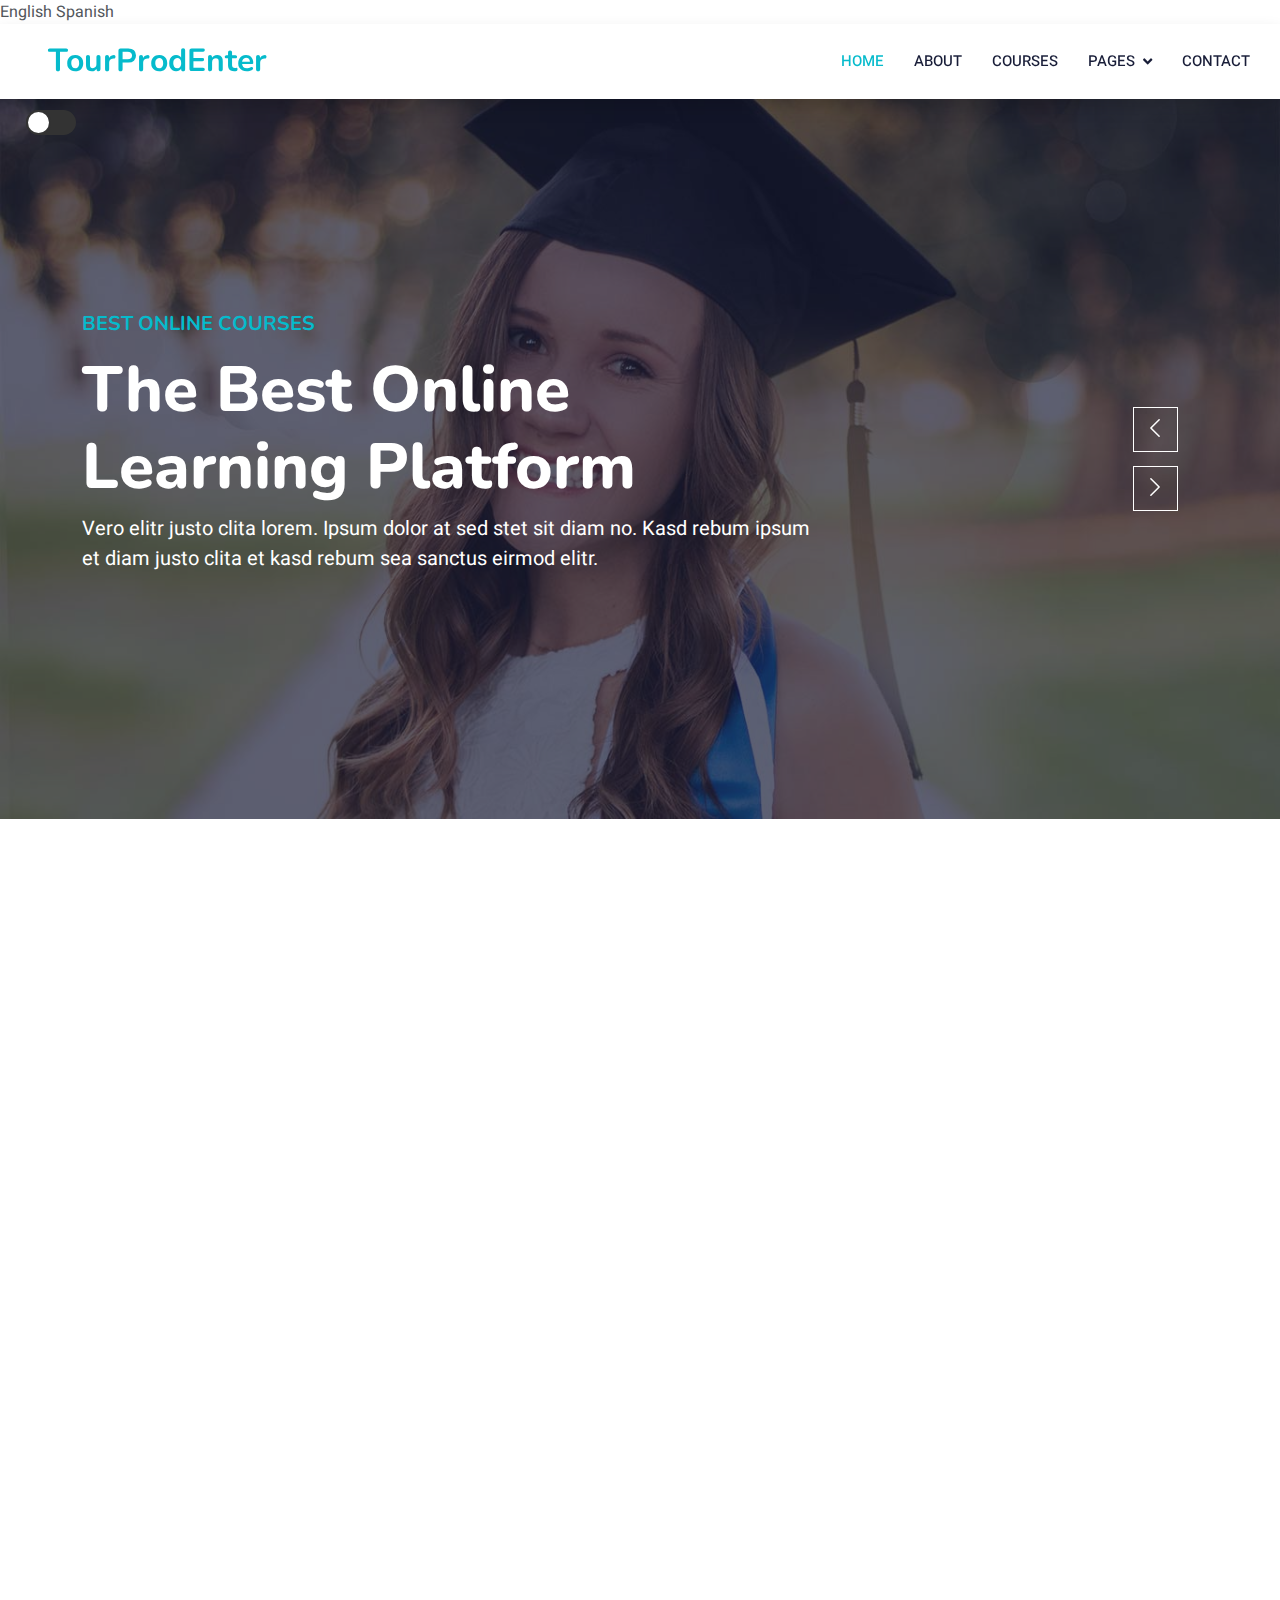
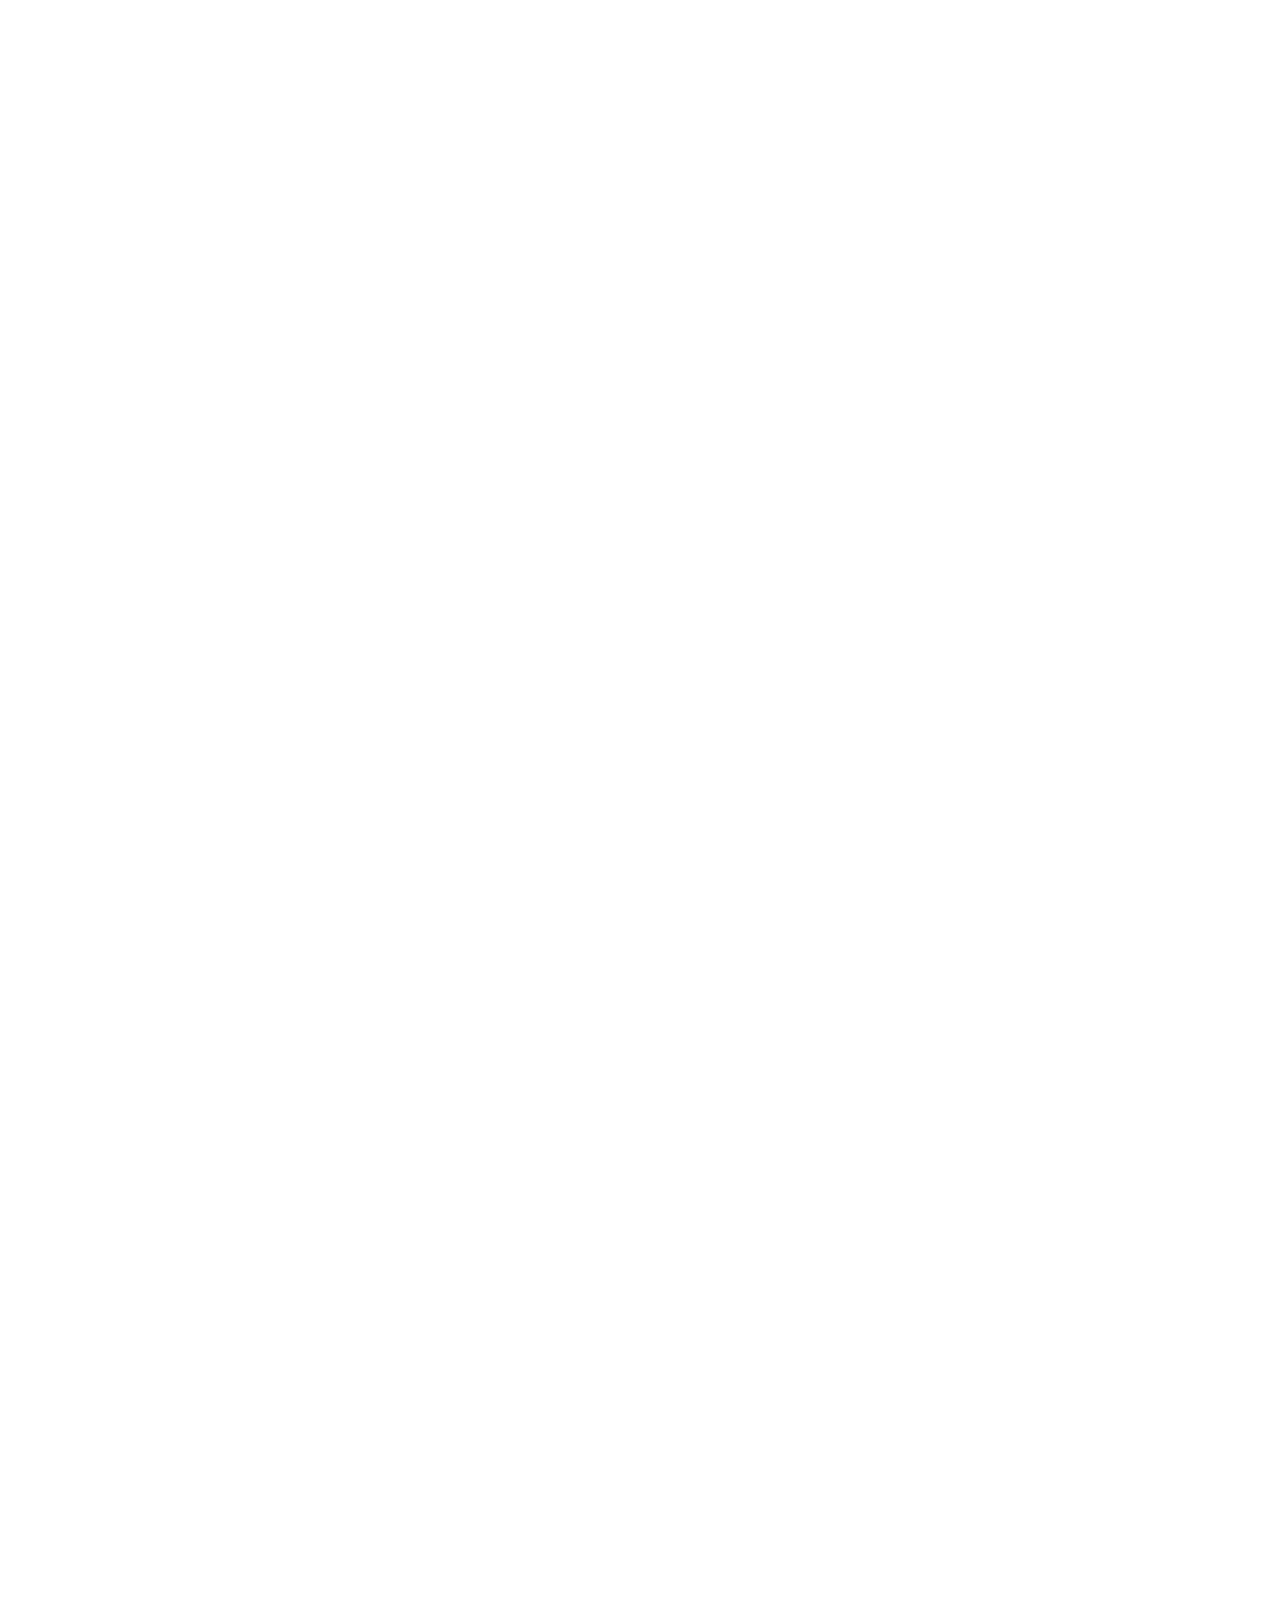
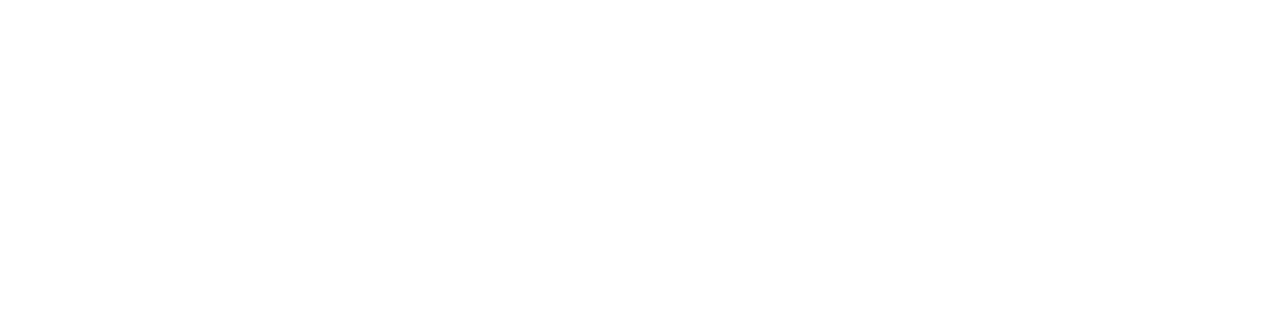
==== index.html @ fc7fea5f "test" ====
<!DOCTYPE html>
<html lang="en">

<head>
    <meta charset="utf-8">
    <title>TourProdEnter</title>
    <meta content="width=device-width, initial-scale=1.0" name="viewport">
    <meta content="" name="keywords">
    <meta content="" name="description">

    <!-- Favicon -->
    <link href="img/favicon.ico" rel="icon">

    <!-- Google Web Fonts -->
    <link rel="preconnect" href="https://fonts.googleapis.com">
    <link rel="preconnect" href="https://fonts.gstatic.com" crossorigin>
    <link href="https://fonts.googleapis.com/css2?family=Heebo:wght@400;500;600&family=Nunito:wght@600;700;800&display=swap" rel="stylesheet">

    <!-- Icon Font Stylesheet -->
    <link href="https://cdnjs.cloudflare.com/ajax/libs/font-awesome/5.10.0/css/all.min.css" rel="stylesheet">
    <link href="https://cdn.jsdelivr.net/npm/bootstrap-icons@1.4.1/font/bootstrap-icons.css" rel="stylesheet">

    <!-- Libraries Stylesheet -->
    <link href="lib/animate/animate.min.css" rel="stylesheet">
    <link href="lib/owlcarousel/assets/owl.carousel.min.css" rel="stylesheet">

    <!-- Customized Bootstrap Stylesheet -->
    <link href="css/bootstrap.min.css" rel="stylesheet">

    <!-- Template Stylesheet -->
    <link href="css/style.css" rel="stylesheet">
</head>

<body>
        <!-- traductor check -->
    <span class="en">English</span>
    <input type="checkbox" class="check">
    <span class="es">Spanish</span>
    <!-- Spinner Start -->
    <div id="spinner" class="show bg-white position-fixed translate-middle w-100 vh-100 top-50 start-50 d-flex align-items-center justify-content-center">
        <div class="spinner-border text-primary" style="width: 3rem; height: 3rem;" role="status">
            <span class="sr-only">Loading...</span>
        </div>
    </div>
    <!-- Spinner End -->


    <!-- Navbar Start -->
    <nav class="navbar navbar-expand-lg bg-white navbar-light shadow sticky-top p-0">
        <a href="index.html" class="navbar-brand d-flex align-items-center px-4 px-lg-5">
            <h2 class="m-0 text-primary"></i>TourProdEnter</h2>
        </a>
        <button type="button" class="navbar-toggler me-4" data-bs-toggle="collapse" data-bs-target="#navbarCollapse">
            <span class="navbar-toggler-icon"></span>
        </button>
        <div class="collapse navbar-collapse" id="navbarCollapse">
            <div class="navbar-nav ms-auto p-4 p-lg-0">
                <a href="index.html" class="nav-item nav-link active">Home</a>
                <a href="about.html" class="nav-item nav-link">About</a>
                <a href="courses.html" class="nav-item nav-link">Courses</a>
                <div class="nav-item dropdown">
                    <a href="#" class="nav-link dropdown-toggle" data-bs-toggle="dropdown">Pages</a>
                    <div class="dropdown-menu fade-down m-0">
                        <a href="team.html" class="dropdown-item">Our Team</a>
                        <a href="testimonial.html" class="dropdown-item">Testimonial</a>
                        <a href="404.html" class="dropdown-item">404 Page</a>
                    </div>
                </div>
                <a href="contact.html" class="nav-item nav-link">Contact</a>
    </nav>
    <!-- Navbar End -->


    <!-- Carousel Start -->
    <div class="container-fluid p-0 mb-5">
        <div class="owl-carousel header-carousel position-relative">
            <div class="owl-carousel-item position-relative">
                <img class="img-fluid" src="img/carousel-1.jpg" alt="">
                <div class="position-absolute top-0 start-0 w-100 h-100 d-flex align-items-center" style="background: rgba(24, 29, 56, .7);">
                    <div class="container">
                        <div class="row justify-content-start">
                            <div class="col-sm-10 col-lg-8">
                                <h5 class="text-primary text-uppercase mb-3 animated slideInDown">Best Online Courses</h5>
                                <h1 class="display-3 text-white animated slideInDown">The Best Online Learning Platform</h1>
                                <p class="fs-5 text-white mb-4 pb-2">Vero elitr justo clita lorem. Ipsum dolor at sed stet sit diam no. Kasd rebum ipsum et diam justo clita et kasd rebum sea sanctus eirmod elitr.</p>
                            </div>
                        </div>
                    </div>
                </div>
            </div>
            <div class="owl-carousel-item position-relative">
                <img class="img-fluid" src="img/carousel-2.jpg" alt="">
                <div class="position-absolute top-0 start-0 w-100 h-100 d-flex align-items-center" style="background: rgba(24, 29, 56, .7);">
                    <div class="container">
                        <div class="row justify-content-start">
                            <div class="col-sm-10 col-lg-8">
                                <h5 class="text-primary text-uppercase mb-3 animated slideInDown">Best Online Courses</h5>
                                <h1 class="display-3 text-white animated slideInDown">Get Educated Online From Your Home</h1>
                                <p class="fs-5 text-white mb-4 pb-2">Vero elitr justo clita lorem. Ipsum dolor at sed stet sit diam no. Kasd rebum ipsum et diam justo clita et kasd rebum sea sanctus eirmod elitr.</p>
                            </div>
                        </div>
                    </div>
                </div>
            </div>
        </div>
    </div>
    <!-- Carousel End -->
    <!-- About Start -->
    <div class="container-xxl py-5">
        <div class="container">
            <div class="row g-5">
                <div class="col-lg-6 wow fadeInUp" data-wow-delay="0.1s" style="min-height: 400px;">
                    <div class="position-relative h-100">
                        <img class="img-fluid position-absolute w-100 h-100" src="img/about.jpg" alt="" style="object-fit: cover;">
                    </div>
                </div>
               <div class="col-lg-6 wow fadeInLeft" data-wow-delay="0.3s">
                    <h6 class="section-title bg-white text-start text-primary pe-3">TourProdEnter</h6>
                    <h1 class="mb-4">TOURISM</h1>
                    <p class="mb-4 fs-3">We design integral packages to enjoy individual or group experiences with access to world-class sporting and cultural events.</p>
                </div>
            </div>
        </div>
    </div>
    <div class="container-xxl py-5">
        <div class="sponsorship">
        <div class="container">
            <div class="row g-5">
                <div class="col-lg-6 wow fadeInRight" data-wow-delay="0.1s" style="min-height: 400px;">
                    <div class="position-relative h-100">
                        <img class="img-fluid position-absolute w-100 h-100" src="img/about.jpg" alt="" style="object-fit: cover;">
                    </div>
                </div>
                <div class="col-lg-6 wow fadeInLeft" data-wow-delay="0.3s">
                    <div class="sponsorship-text">
                    <h6 class="section-title bg-white text-start text-primary pe-3">TourProdEnter</h6>
                    <h1 class="mb-4">SPONSORSHIP</h1>
                    <p class="mb-4 fs-3">We generate and develop agreements between brands and a large number of companies at an international level.</p>
                </div>
            </div>
            </div>
        </div>
    </div>
</div>
    <div class="container-xxl py-5">
        <div class="container">
            <div class="row g-5">
                <div class="col-lg-6 wow fadeInUp" data-wow-delay="0.1s" style="min-height: 400px;">
                    <div class="position-relative h-100">
                        <img class="img-fluid position-absolute w-100 h-100" src="img/about.jpg" alt="" style="object-fit: cover;">
                    </div>
                </div>
                <div class="col-lg-6 wow fadeInRight" data-wow-delay="0.3s">
                    <h6 class="section-title bg-white text-start text-primary pe-3">TourProdEnter</h6>
                    <h1 class="mb-4">EVENT PRODUCTION</h1>
                    <p class="mb-4 fs-3">We produce cultural events, shows, games, tournaments, races and much more. We manage the logistics for their realization and plan the organization.</p>
                </div>
            </div>
        </div>
    </div>

    <!-- About End -->
    <!-- Categories Start -->
    <!-- Courses Start -->
    <div class="container-xxl py-5">
        <div class="container">
            <div class="row g-4 justify-content-center">
                <div class="col-lg-4 col-md-6 wow fadeInUp" data-wow-delay="0.1s">
                    <div class="course-item bg-light">
                        <div class="position-relative overflow-hidden">
                            <img class="img-fluid" src="img/course-1.jpg" alt="">
                        </div>
                        <div class="text-center p-4 pb-0">
                            <h3 class="mb-0">COMMUNICATION</h3>
                            <h5 class="mb-4"> We work from the origin of the communication of brands and institutions to a solid construction and effective dissemination. Branding, visual and discursive identity, corporate communication, campaigns and internal communication..</h5>
                        </div>
                    </div>
                </div>
                <div class="col-lg-4 col-md-6 wow fadeInUp" data-wow-delay="0.5s">
                    <div class="course-item bg-light">
                        <div class="position-relative overflow-hidden">
                            <img class="img-fluid" src="img/course-3.jpg" alt="">
                            <div class="w-100 d-flex justify-content-center position-absolute bottom-0 start-0 mb-4">
                            </div>
                        </div>
                        <div class="text-center p-4 pb-0">
                            <h3 class="mb-0">MARKETING</h3>
                            <h5 class="mb-4"> We think and carry out actions to increase the visibility and boost the level of awareness of sports brands.</h5>
                        </div>
                    </div>
                </div>
            </div>
        </div>
    </div>
    <!-- Courses End -->
    <!-- Footer Start -->
    <div class="container-fluid bg-dark text-light footer pt-5 mt-5 wow fadeIn" data-wow-delay="0.1s">
        <div class="container py-5">
            <div class="row g-5">
                <div class="col-lg-3 col-md-6">
                    <h4 class="text-white mb-3">Quick Link</h4>
                    <a class="btn btn-link" href="">About Us</a>
                    <a class="btn btn-link" href="">Contact Us</a>
                    <a class="btn btn-link" href="">Privacy Policy</a>
                    <a class="btn btn-link" href="">Terms & Condition</a>
                    <a class="btn btn-link" href="">FAQs & Help</a>
                </div>
                <div class="col-lg-3 col-md-6">
                    <h4 class="text-white mb-3">Contact</h4>
                    <p class="mb-2"><i class="fa fa-map-marker-alt me-3"></i>123 Street, New York, USA</p>
                    <p class="mb-2"><i class="fa fa-phone-alt me-3"></i>+012 345 67890</p>
                    <p class="mb-2"><i class="fa fa-envelope me-3"></i>info@example.com</p>
                </div>
        <div class="container">
            <div class="copyright">
                <div class="row">
                    <div class="col-md-6 text-center text-md-start mb-3 mb-md-0">
                        &copy; <a class="border-bottom" href="#">Your Site Name</a>, All Right Reserved.

                        <!--/*** This template is free as long as you keep the footer author’s credit link/attribution link/backlink. If you'd like to use the template without the footer author’s credit link/attribution link/backlink, you can purchase the Credit Removal License from "https://htmlcodex.com/credit-removal". Thank you for your support. ***/-->
                        Designed By <a class="border-bottom" href="https://htmlcodex.com">HTML Codex</a><br><br>
                        Distributed By <a class="border-bottom" href="https://themewagon.com">ThemeWagon</a>
                    </div>
                    <div class="col-md-6 text-center text-md-end">
                        <div class="footer-menu">
                            <a href="">Home</a>
                            <a href="">Cookies</a>
                            <a href="">Help</a>
                            <a href="">FQAs</a>
                        </div>
                    </div>
                </div>
            </div>
        </div>
    </div>
    <!-- Footer End -->


    <!-- Back to Top -->
    <a href="#" class="btn btn-lg btn-primary btn-lg-square back-to-top"><i class="bi bi-arrow-up"></i></a>


    <!-- JavaScript Libraries -->
    <script src="https://code.jquery.com/jquery-3.4.1.min.js"></script>
    <script src="https://cdn.jsdelivr.net/npm/bootstrap@5.0.0/dist/js/bootstrap.bundle.min.js"></script>
    <script src="lib/wow/wow.min.js"></script>
    <script src="lib/easing/easing.min.js"></script>
    <script src="lib/waypoints/waypoints.min.js"></script>
    <script src="lib/owlcarousel/owl.carousel.min.js"></script>

    <!-- Template Javascript -->
    <script src="js/main.js"></script>
    <script src="js/app.js"></script>

    
</body>

</html>
---- css/style.css ----
/********** Template CSS **********/
:root {
    --primary: #06BBCC;
    --light: #F0FBFC;
    --dark: #181d38;
}

.fw-medium {
    font-weight: 600 !important;
}

.fw-semi-bold {
    font-weight: 700 !important;
}

.back-to-top {
    position: fixed;
    display: none;
    right: 45px;
    bottom: 45px;
    z-index: 99;
}


/*** Spinner ***/
#spinner {
    opacity: 0;
    visibility: hidden;
    transition: opacity .5s ease-out, visibility 0s linear .5s;
    z-index: 99999;
}

#spinner.show {
    transition: opacity .5s ease-out, visibility 0s linear 0s;
    visibility: visible;
    opacity: 1;
}


/*** Button ***/
.btn {
    font-family: 'Nunito', sans-serif;
    font-weight: 600;
    transition: .5s;
}

.btn.btn-primary,
.btn.btn-secondary {
    color: #FFFFFF;
}

.btn-square {
    width: 38px;
    height: 38px;
}

.btn-sm-square {
    width: 32px;
    height: 32px;
}

.btn-lg-square {
    width: 48px;
    height: 48px;
}

.btn-square,
.btn-sm-square,
.btn-lg-square {
    padding: 0;
    display: flex;
    align-items: center;
    justify-content: center;
    font-weight: normal;
    border-radius: 0px;
}


/*** Navbar ***/
.navbar .dropdown-toggle::after {
    border: none;
    content: "\f107";
    font-family: "Font Awesome 5 Free";
    font-weight: 900;
    vertical-align: middle;
    margin-left: 8px;
}

.navbar-light .navbar-nav .nav-link {
    margin-right: 30px;
    padding: 25px 0;
    color: #FFFFFF;
    font-size: 15px;
    text-transform: uppercase;
    outline: none;
}

.navbar-light .navbar-nav .nav-link:hover,
.navbar-light .navbar-nav .nav-link.active {
    color: var(--primary);
}

@media (max-width: 991.98px) {
    .navbar-light .navbar-nav .nav-link  {
        margin-right: 0;
        padding: 10px 0;
    }

    .navbar-light .navbar-nav {
        border-top: 1px solid #EEEEEE;
    }
}

.navbar-light .navbar-brand,
.navbar-light a.btn {
    height: 75px;
}

.navbar-light .navbar-nav .nav-link {
    color: var(--dark);
    font-weight: 500;
}

.navbar-light.sticky-top {
    top: -100px;
    transition: .5s;
}

@media (min-width: 992px) {
    .navbar .nav-item .dropdown-menu {
        display: block;
        margin-top: 0;
        opacity: 0;
        visibility: hidden;
        transition: .5s;
    }

    .navbar .dropdown-menu.fade-down {
        top: 100%;
        transform: rotateX(-75deg);
        transform-origin: 0% 0%;
    }

    .navbar .nav-item:hover .dropdown-menu {
        top: 100%;
        transform: rotateX(0deg);
        visibility: visible;
        transition: .5s;
        opacity: 1;
    }
}


/*** Header carousel ***/
@media (max-width: 768px) {
    .header-carousel .owl-carousel-item {
        position: relative;
        min-height: 500px;
    }
    
    .header-carousel .owl-carousel-item img {
        position: absolute;
        width: 100%;
        height: 100%;
        object-fit: cover;
    }
}

.header-carousel .owl-nav {
    position: absolute;
    top: 50%;
    right: 8%;
    transform: translateY(-50%);
    display: flex;
    flex-direction: column;
}

.header-carousel .owl-nav .owl-prev,
.header-carousel .owl-nav .owl-next {
    margin: 7px 0;
    width: 45px;
    height: 45px;
    display: flex;
    align-items: center;
    justify-content: center;
    color: #FFFFFF;
    background: transparent;
    border: 1px solid #FFFFFF;
    font-size: 22px;
    transition: .5s;
}

.header-carousel .owl-nav .owl-prev:hover,
.header-carousel .owl-nav .owl-next:hover {
    background: var(--primary);
    border-color: var(--primary);
}

.page-header {
    background: linear-gradient(rgba(24, 29, 56, .7), rgba(24, 29, 56, .7)), url(../img/carousel-1.jpg);
    background-position: center center;
    background-repeat: no-repeat;
    background-size: cover;
}

.page-header-inner {
    background: rgba(15, 23, 43, .7);
}

.breadcrumb-item + .breadcrumb-item::before {
    color: var(--light);
}


/*** Section Title ***/
.section-title {
    position: relative;
    display: inline-block;
    text-transform: uppercase;
}

.section-title::before {
    position: absolute;
    content: "";
    width: calc(100% + 80px);
    height: 2px;
    top: 4px;
    left: -40px;
    background: var(--primary);
    z-index: -1;
}

.section-title::after {
    position: absolute;
    content: "";
    width: calc(100% + 120px);
    height: 2px;
    bottom: 5px;
    left: -60px;
    background: var(--primary);
    z-index: -1;
}

.section-title.text-start::before {
    width: calc(100% + 40px);
    left: 0;
}

.section-title.text-start::after {
    width: calc(100% + 60px);
    left: 0;
}


/*** Service ***/
.service-item {
    background: var(--light);
    transition: .5s;
}

.service-item:hover {
    margin-top: -10px;
    background: var(--primary);
}

.service-item * {
    transition: .5s;
}

.service-item:hover * {
    color: var(--light) !important;
}


/*** Categories & Courses ***/
.category img,
.course-item img {
    transition: .5s;
}

.category a:hover img,
.course-item:hover img {
    transform: scale(1.1);
}


/*** Team ***/
.team-item img {
    transition: .5s;
}

.team-item:hover img {
    transform: scale(1.1);
}


/*** Testimonial ***/
.testimonial-carousel::before {
    position: absolute;
    content: "";
    top: 0;
    left: 0;
    height: 100%;
    width: 0;
    background: linear-gradient(to right, rgba(255, 255, 255, 1) 0%, rgba(255, 255, 255, 0) 100%);
    z-index: 1;
}

.testimonial-carousel::after {
    position: absolute;
    content: "";
    top: 0;
    right: 0;
    height: 100%;
    width: 0;
    background: linear-gradient(to left, rgba(255, 255, 255, 1) 0%, rgba(255, 255, 255, 0) 100%);
    z-index: 1;
}

@media (min-width: 768px) {
    .testimonial-carousel::before,
    .testimonial-carousel::after {
        width: 200px;
    }
}

@media (min-width: 992px) {
    .testimonial-carousel::before,
    .testimonial-carousel::after {
        width: 300px;
    }
}

.testimonial-carousel .owl-item .testimonial-text,
.testimonial-carousel .owl-item.center .testimonial-text * {
    transition: .5s;
}

.testimonial-carousel .owl-item.center .testimonial-text {
    background: var(--primary) !important;
}

.testimonial-carousel .owl-item.center .testimonial-text * {
    color: #FFFFFF !important;
}

.testimonial-carousel .owl-dots {
    margin-top: 24px;
    display: flex;
    align-items: flex-end;
    justify-content: center;
}

.testimonial-carousel .owl-dot {
    position: relative;
    display: inline-block;
    margin: 0 5px;
    width: 15px;
    height: 15px;
    border: 1px solid #CCCCCC;
    transition: .5s;
}

.testimonial-carousel .owl-dot.active {
    background: var(--primary);
    border-color: var(--primary);
}


/*** Footer ***/
.footer .btn.btn-social {
    margin-right: 5px;
    width: 35px;
    height: 35px;
    display: flex;
    align-items: center;
    justify-content: center;
    color: var(--light);
    font-weight: normal;
    border: 1px solid #FFFFFF;
    border-radius: 35px;
    transition: .3s;
}

.footer .btn.btn-social:hover {
    color: var(--primary);
}

.footer .btn.btn-link {
    display: block;
    margin-bottom: 5px;
    padding: 0;
    text-align: left;
    color: #FFFFFF;
    font-size: 15px;
    font-weight: normal;
    text-transform: capitalize;
    transition: .3s;
}

.footer .btn.btn-link::before {
    position: relative;
    content: "\f105";
    font-family: "Font Awesome 5 Free";
    font-weight: 900;
    margin-right: 10px;
}

.footer .btn.btn-link:hover {
    letter-spacing: 1px;
    box-shadow: none;
}

.footer .copyright {
    padding: 25px 0;
    font-size: 15px;
    border-top: 1px solid rgba(256, 256, 256, .1);
}

.footer .copyright a {
    color: var(--light);
}

.footer .footer-menu a {
    margin-right: 15px;
    padding-right: 15px;
    border-right: 1px solid rgba(255, 255, 255, .1);
}

.footer .footer-menu a:last-child {
    margin-right: 0;
    padding-right: 0;
    border-right: none;
}
@media (min-width: 992px){
.sponsorship img{
    margin-left: 600px;
}
.sponsorship-text{
   margin-block-start: 10px;
   margin-left: -600px;
   position: relative;
   max-width: 500px;

    /*position: relative;*/
}
.communication img{
    margin-left: 600px;
}
.communication-text{
   margin-block-start: 10px;
   margin-left: -600px;
   position: relative;
   max-width: 500px;

    /*position: relative;*/
}
}
/*
.en{
       
    margin: 10px auto;
    display: inline-flex;
    max-width: 30%;
    padding-top: 4em;
    position: relative;
    z-index: 2500;
        color:red;
        
    
    }
    .es{
        margin: 10px auto;
        display: inline-flex;
        max-width: 30%;
        padding-top: 4em;
        position: relative;
        z-index: 2500;
    
        color: red;
    

    }
    */
    .flag{
        position: absolute;
    }
    
    .btncontainer{
        
    }
    .check{
        margin:110px -30px;
        display:inline-flex;
        max-width: 30%;
        padding-top: 200px;
        position: absolute;  
        z-index: 2500;
        width: 50px;
    }
    .check:before{
        content: '';
        position: absolute;
        width: 50px;
        height: 25px;
        background: #333 ;
        border-radius: 25px;
    }
    .check:after{
    
        content: '';
        position: absolute;
        width: 25px;
        height: 25px;
        background: #fff;
        border-radius: 25px;
        transition: 0.25s;
        border: 2px solid #333;
        box-sizing: border-box;
    }
    .check:checked:after{
    
        left: 25px;
        border: 2px solid #00a1ff;
    }
    .check:checked:after{
    
        background: #00a1ff;
    }
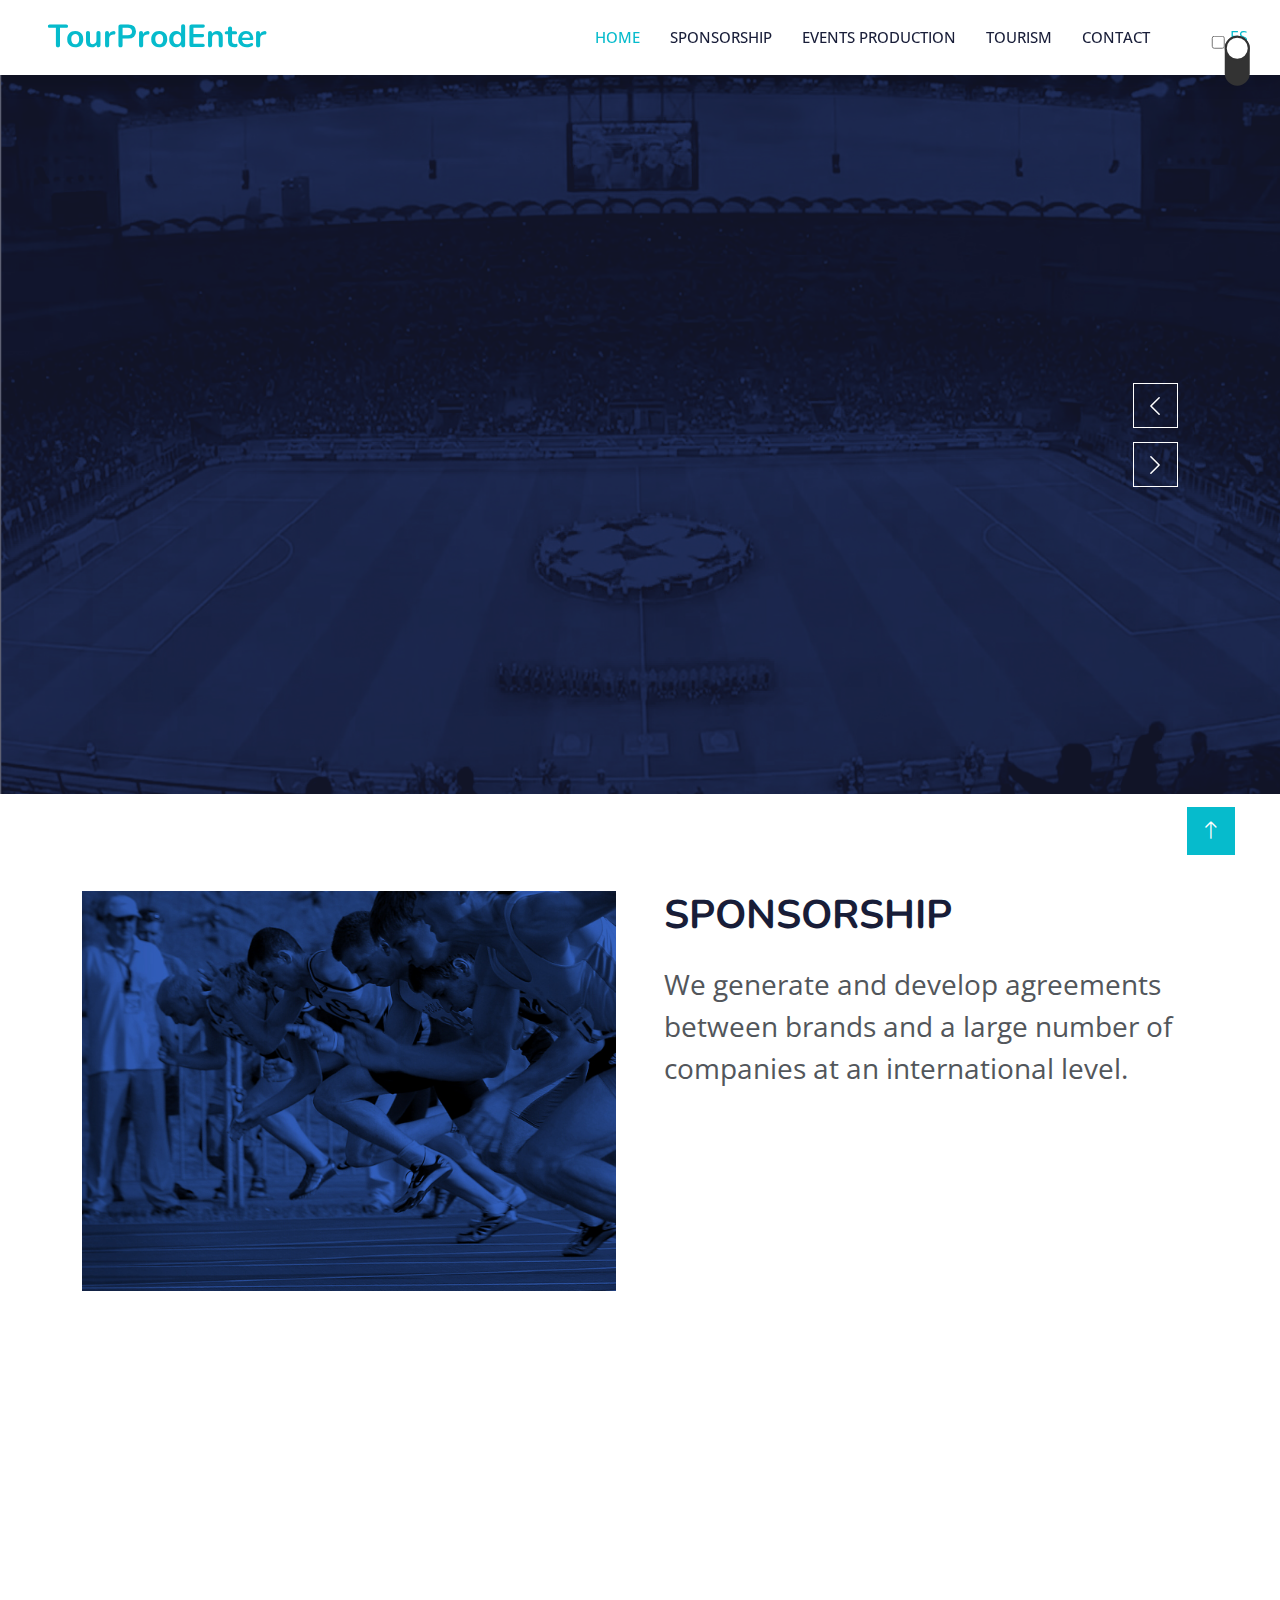
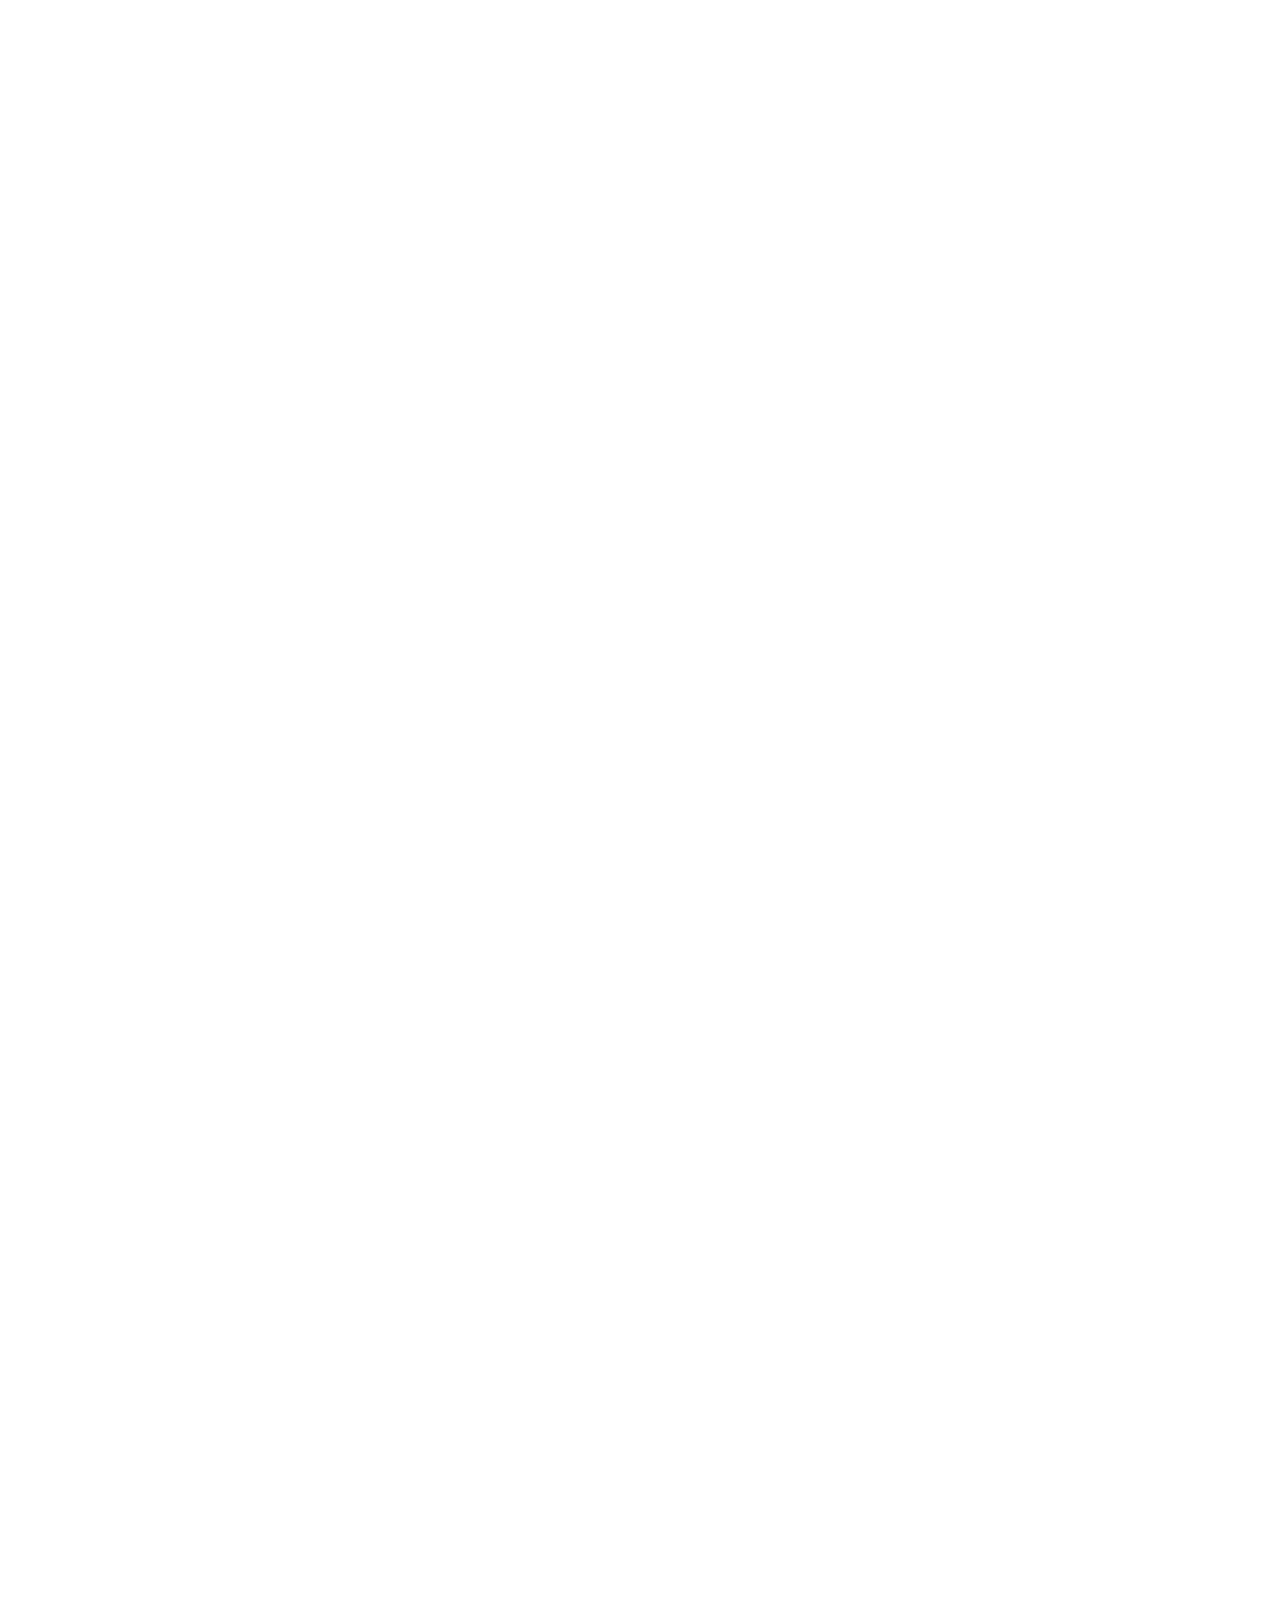
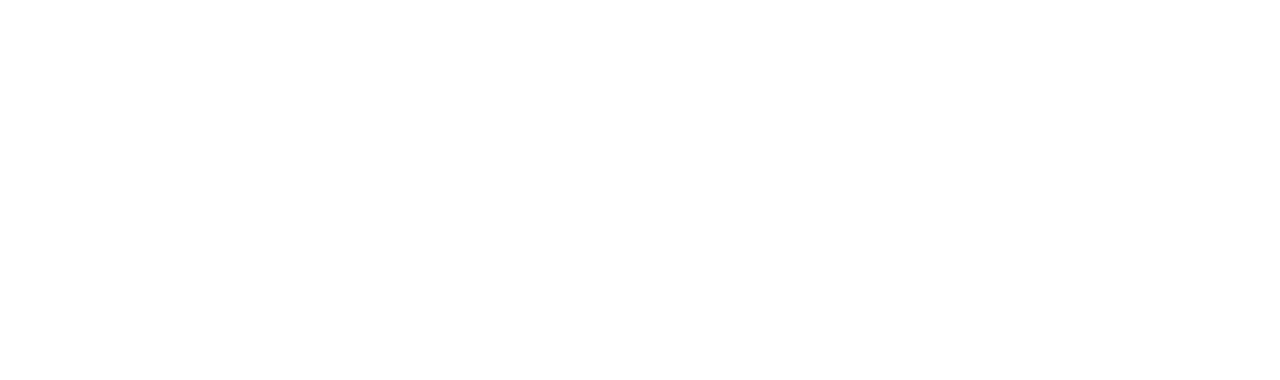
==== commit 69c59c24: "final test" ====
--- a/index.html
+++ b/index.html
@@ -32,10 +32,6 @@
 </head>
 
 <body>
-        <!-- traductor check -->
-    <span class="en">English</span>
-    <input type="checkbox" class="check">
-    <span class="es">Spanish</span>
     <!-- Spinner Start -->
     <div id="spinner" class="show bg-white position-fixed translate-middle w-100 vh-100 top-50 start-50 d-flex align-items-center justify-content-center">
         <div class="spinner-border text-primary" style="width: 3rem; height: 3rem;" role="status">
@@ -56,17 +52,17 @@
         <div class="collapse navbar-collapse" id="navbarCollapse">
             <div class="navbar-nav ms-auto p-4 p-lg-0">
                 <a href="index.html" class="nav-item nav-link active">Home</a>
-                <a href="about.html" class="nav-item nav-link">About</a>
-                <a href="courses.html" class="nav-item nav-link">Courses</a>
-                <div class="nav-item dropdown">
-                    <a href="#" class="nav-link dropdown-toggle" data-bs-toggle="dropdown">Pages</a>
-                    <div class="dropdown-menu fade-down m-0">
-                        <a href="team.html" class="dropdown-item">Our Team</a>
-                        <a href="testimonial.html" class="dropdown-item">Testimonial</a>
-                        <a href="404.html" class="dropdown-item">404 Page</a>
-                    </div>
-                </div>
+                <a href="courses.html" class="nav-item nav-link">Sponsorship</a>
+                <a href="event.html" class="nav-item nav-link">Events Production</a>
+                <a href="about.html" class="nav-item nav-link">Tourism</a>
                 <a href="contact.html" class="nav-item nav-link">Contact</a>
+                <a href="">
+                    <div id="language">
+                        <input type="checkbox" class="check">
+                        <div id="en-button" class="en">EN</div>
+                        <div id="es-button" class="es">ES</div>
+                    </div>
+                </a>
     </nav>
     <!-- Navbar End -->
 
@@ -80,9 +76,7 @@
                     <div class="container">
                         <div class="row justify-content-start">
                             <div class="col-sm-10 col-lg-8">
-                                <h5 class="text-primary text-uppercase mb-3 animated slideInDown">Best Online Courses</h5>
-                                <h1 class="display-3 text-white animated slideInDown">The Best Online Learning Platform</h1>
-                                <p class="fs-5 text-white mb-4 pb-2">Vero elitr justo clita lorem. Ipsum dolor at sed stet sit diam no. Kasd rebum ipsum et diam justo clita et kasd rebum sea sanctus eirmod elitr.</p>
+                             <!-- text in front carousel -->
                             </div>
                         </div>
                     </div>
@@ -94,9 +88,8 @@
                     <div class="container">
                         <div class="row justify-content-start">
                             <div class="col-sm-10 col-lg-8">
-                                <h5 class="text-primary text-uppercase mb-3 animated slideInDown">Best Online Courses</h5>
-                                <h1 class="display-3 text-white animated slideInDown">Get Educated Online From Your Home</h1>
-                                <p class="fs-5 text-white mb-4 pb-2">Vero elitr justo clita lorem. Ipsum dolor at sed stet sit diam no. Kasd rebum ipsum et diam justo clita et kasd rebum sea sanctus eirmod elitr.</p>
+                            <!-- text in front carousel -->
+                            </div>
                             </div>
                         </div>
                     </div>
@@ -111,13 +104,12 @@
             <div class="row g-5">
                 <div class="col-lg-6 wow fadeInUp" data-wow-delay="0.1s" style="min-height: 400px;">
                     <div class="position-relative h-100">
-                        <img class="img-fluid position-absolute w-100 h-100" src="img/about.jpg" alt="" style="object-fit: cover;">
+                        <img class="img-fluid position-absolute w-100 h-100" src="img/sponsorship.jpg" alt="" style="object-fit: cover;">
                     </div>
                 </div>
                <div class="col-lg-6 wow fadeInLeft" data-wow-delay="0.3s">
-                    <h6 class="section-title bg-white text-start text-primary pe-3">TourProdEnter</h6>
-                    <h1 class="mb-4">TOURISM</h1>
-                    <p class="mb-4 fs-3">We design integral packages to enjoy individual or group experiences with access to world-class sporting and cultural events.</p>
+                    <h1 class="mb-4">SPONSORSHIP</h1>
+                    <p class="mb-4 fs-3">We generate and develop agreements between brands and a large number of companies at an international level.</p>
                 </div>
             </div>
         </div>
@@ -128,14 +120,13 @@
             <div class="row g-5">
                 <div class="col-lg-6 wow fadeInRight" data-wow-delay="0.1s" style="min-height: 400px;">
                     <div class="position-relative h-100">
-                        <img class="img-fluid position-absolute w-100 h-100" src="img/about.jpg" alt="" style="object-fit: cover;">
+                        <img class="img-fluid position-absolute w-100 h-100" src="img/Event.jpg" alt="" style="object-fit: cover;">
                     </div>
                 </div>
                 <div class="col-lg-6 wow fadeInLeft" data-wow-delay="0.3s">
                     <div class="sponsorship-text">
-                    <h6 class="section-title bg-white text-start text-primary pe-3">TourProdEnter</h6>
-                    <h1 class="mb-4">SPONSORSHIP</h1>
-                    <p class="mb-4 fs-3">We generate and develop agreements between brands and a large number of companies at an international level.</p>
+                    <h1 class="mb-4">EVENT PRODUCTION</h1>
+                    <p class="mb-4 fs-3">We produce cultural events, shows, games, tournaments, races and much more. We manage the logistics for their realization and plan the organization.</p>
                 </div>
             </div>
             </div>
@@ -147,13 +138,13 @@
             <div class="row g-5">
                 <div class="col-lg-6 wow fadeInUp" data-wow-delay="0.1s" style="min-height: 400px;">
                     <div class="position-relative h-100">
-                        <img class="img-fluid position-absolute w-100 h-100" src="img/about.jpg" alt="" style="object-fit: cover;">
+                        <img class="img-fluid position-absolute w-100 h-100" src="img/Tourism.jpg" alt="" style="object-fit: cover;">
                     </div>
                 </div>
                 <div class="col-lg-6 wow fadeInRight" data-wow-delay="0.3s">
-                    <h6 class="section-title bg-white text-start text-primary pe-3">TourProdEnter</h6>
-                    <h1 class="mb-4">EVENT PRODUCTION</h1>
-                    <p class="mb-4 fs-3">We produce cultural events, shows, games, tournaments, races and much more. We manage the logistics for their realization and plan the organization.</p>
+                    <h1 class="mb-4">TOURISM</h1>
+                    <p class="mb-4 fs-3">We design integral packages to enjoy individual or group experiences with access to world-class sporting and cultural events.
+                    </p>
                 </div>
             </div>
         </div>
@@ -168,7 +159,7 @@
                 <div class="col-lg-4 col-md-6 wow fadeInUp" data-wow-delay="0.1s">
                     <div class="course-item bg-light">
                         <div class="position-relative overflow-hidden">
-                            <img class="img-fluid" src="img/course-1.jpg" alt="">
+                            <img class="img-fluid" src="img/communication.png" alt="">
                         </div>
                         <div class="text-center p-4 pb-0">
                             <h3 class="mb-0">COMMUNICATION</h3>
@@ -179,7 +170,7 @@
                 <div class="col-lg-4 col-md-6 wow fadeInUp" data-wow-delay="0.5s">
                     <div class="course-item bg-light">
                         <div class="position-relative overflow-hidden">
-                            <img class="img-fluid" src="img/course-3.jpg" alt="">
+                            <img class="img-fluid" src="img/Marketing.png" alt="">
                             <div class="w-100 d-flex justify-content-center position-absolute bottom-0 start-0 mb-4">
                             </div>
                         </div>
@@ -194,17 +185,10 @@
     </div>
     <!-- Courses End -->
     <!-- Footer Start -->
-    <div class="container-fluid bg-dark text-light footer pt-5 mt-5 wow fadeIn" data-wow-delay="0.1s">
+    <div class="bgimg">
+    <div class="container-fluid text-light footer pt-5 mt-5 wow fadeIn" data-wow-delay="0.1s">
         <div class="container py-5">
             <div class="row g-5">
-                <div class="col-lg-3 col-md-6">
-                    <h4 class="text-white mb-3">Quick Link</h4>
-                    <a class="btn btn-link" href="">About Us</a>
-                    <a class="btn btn-link" href="">Contact Us</a>
-                    <a class="btn btn-link" href="">Privacy Policy</a>
-                    <a class="btn btn-link" href="">Terms & Condition</a>
-                    <a class="btn btn-link" href="">FAQs & Help</a>
-                </div>
                 <div class="col-lg-3 col-md-6">
                     <h4 class="text-white mb-3">Contact</h4>
                     <p class="mb-2"><i class="fa fa-map-marker-alt me-3"></i>123 Street, New York, USA</p>
@@ -213,26 +197,18 @@
                 </div>
         <div class="container">
             <div class="copyright">
+                *The services cover the commercial exploitation of trademarks, emblems, images and other rights included in the patrimony of institutions and associations. 
+                Likewise, the actions and activities are carried out in accordance with the regulations and standards in force in each of the countries in which they are developed.
                 <div class="row">
                     <div class="col-md-6 text-center text-md-start mb-3 mb-md-0">
-                        &copy; <a class="border-bottom" href="#">Your Site Name</a>, All Right Reserved.
-
-                        <!--/*** This template is free as long as you keep the footer author’s credit link/attribution link/backlink. If you'd like to use the template without the footer author’s credit link/attribution link/backlink, you can purchase the Credit Removal License from "https://htmlcodex.com/credit-removal". Thank you for your support. ***/-->
-                        Designed By <a class="border-bottom" href="https://htmlcodex.com">HTML Codex</a><br><br>
-                        Distributed By <a class="border-bottom" href="https://themewagon.com">ThemeWagon</a>
-                    </div>
-                    <div class="col-md-6 text-center text-md-end">
-                        <div class="footer-menu">
-                            <a href="">Home</a>
-                            <a href="">Cookies</a>
-                            <a href="">Help</a>
-                            <a href="">FQAs</a>
-                        </div>
-                    </div>
-                </div>
-            </div>
-        </div>
-    </div>
+                        &copy; <a class="border-bottom" href="#">TourProdEnter</a>,
+                    </div>
+                    </div>
+                </div>
+            </div>
+        </div>
+    </div>
+</div>
     <!-- Footer End -->
 
 
--- a/css/style.css
+++ b/css/style.css
@@ -1,3 +1,7 @@
+@import url('https://fonts.googleapis.com/css2?family=Open+Sans:wght@526&display=swap');
+body{
+    font-family: 'Open Sans', sans-serif;
+}
 /********** Template CSS **********/
 :root {
     --primary: #06BBCC;
@@ -490,13 +494,8 @@
         
     }
     .check{
-        margin:110px -30px;
-        display:inline-flex;
-        max-width: 30%;
-        padding-top: 200px;
-        position: absolute;  
-        z-index: 2500;
-        width: 50px;
+        transform: rotate(90deg);
+        margin-top: 10px;
     }
     .check:before{
         content: '';
@@ -526,4 +525,23 @@
     .check:checked:after{
     
         background: #00a1ff;
-    }+    }
+
+#language {
+    height: 100%;
+    width: 100px;
+    display: flex;
+    justify-content: center;
+    align-content: center;
+}
+
+#language .es, #language .en {
+    margin-top: 24px;
+    margin-left: 5px;
+}
+.bgimg{
+    background-image: url('../img/contact-sea.jpg');
+    background-repeat: no-repeat;
+    background-position: center; 
+    position: relative;
+}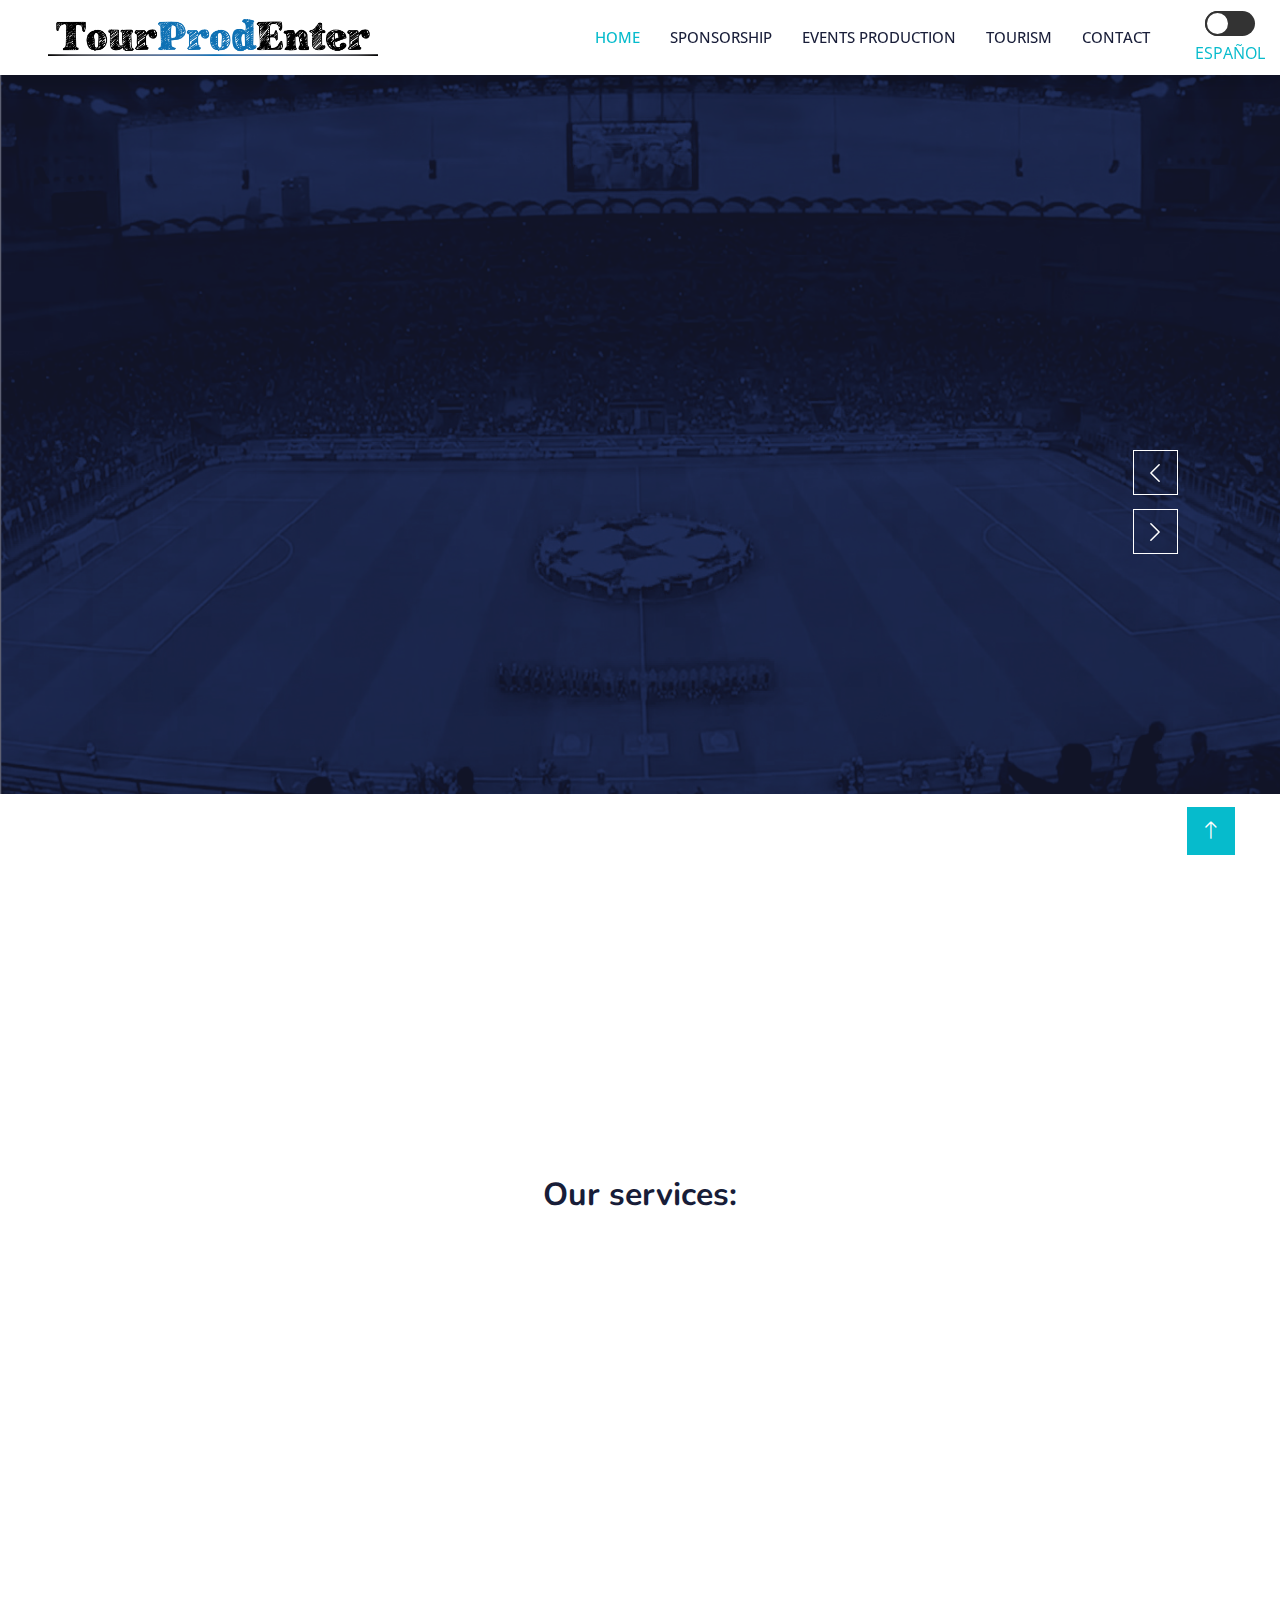
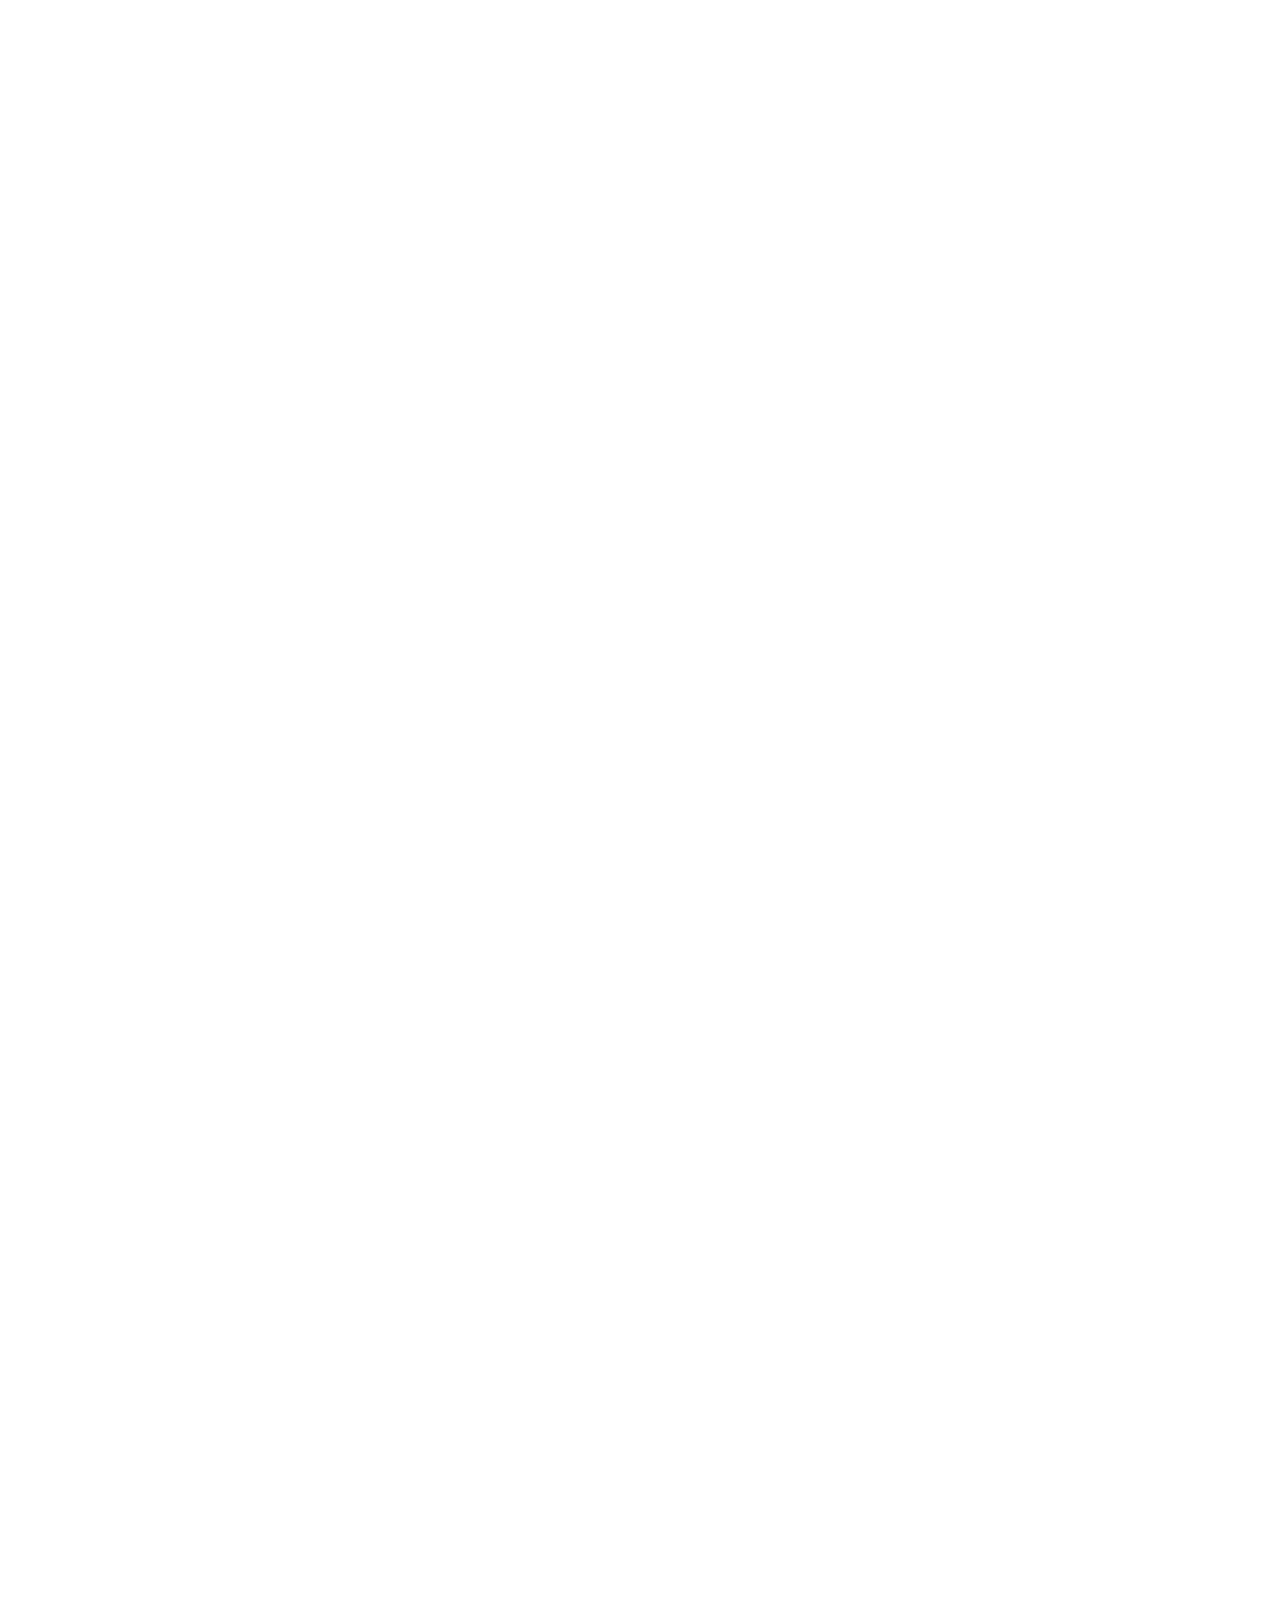
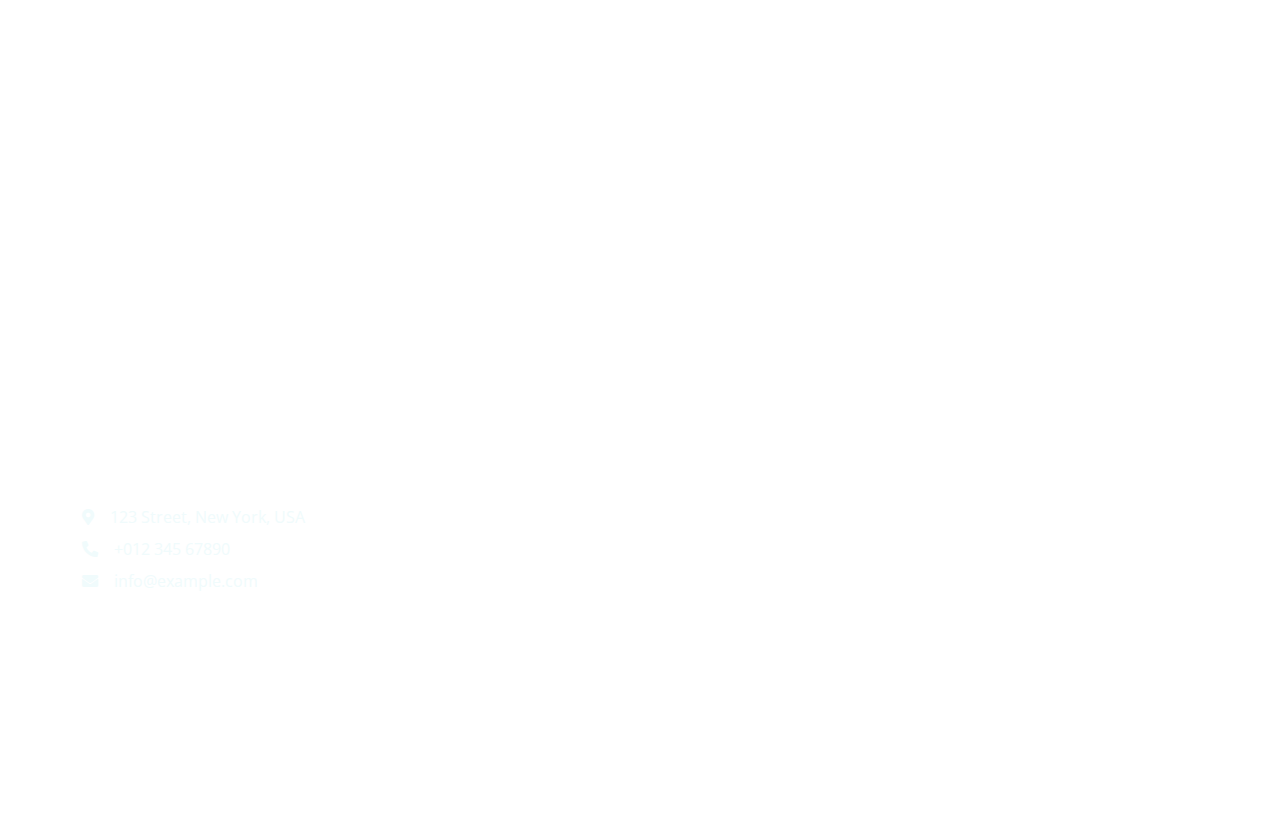
==== commit 52dcb6fe: "last update" ====
--- a/index.html
+++ b/index.html
@@ -44,7 +44,7 @@
     <!-- Navbar Start -->
     <nav class="navbar navbar-expand-lg bg-white navbar-light shadow sticky-top p-0">
         <a href="index.html" class="navbar-brand d-flex align-items-center px-4 px-lg-5">
-            <h2 class="m-0 text-primary"></i>TourProdEnter</h2>
+            <img id="logo-img-color" src="./img/logo-color.png" alt="LOGO">
         </a>
         <button type="button" class="navbar-toggler me-4" data-bs-toggle="collapse" data-bs-target="#navbarCollapse">
             <span class="navbar-toggler-icon"></span>
@@ -52,15 +52,15 @@
         <div class="collapse navbar-collapse" id="navbarCollapse">
             <div class="navbar-nav ms-auto p-4 p-lg-0">
                 <a href="index.html" class="nav-item nav-link active">Home</a>
-                <a href="courses.html" class="nav-item nav-link">Sponsorship</a>
-                <a href="event.html" class="nav-item nav-link">Events Production</a>
-                <a href="about.html" class="nav-item nav-link">Tourism</a>
-                <a href="contact.html" class="nav-item nav-link">Contact</a>
+                <a href="#sponsorship" class="nav-item nav-link">Sponsorship</a>
+                <a href="#events-prod" class="nav-item nav-link">Events Production</a>
+                <a href="#tourism" class="nav-item nav-link">Tourism</a>
+                <a href="#contact" class="nav-item nav-link">Contact</a>
                 <a href="">
                     <div id="language">
                         <input type="checkbox" class="check">
-                        <div id="en-button" class="en">EN</div>
-                        <div id="es-button" class="es">ES</div>
+                        <div id="en-button" class="en">ESPAÑOL</div>
+                        <div id="es-button" class="es">ESPAÑOL</div>
                     </div>
                 </a>
     </nav>
@@ -68,7 +68,7 @@
 
 
     <!-- Carousel Start -->
-    <div class="container-fluid p-0 mb-5">
+    <div id="carousel" class="container-fluid p-0 mb-5">
         <div class="owl-carousel header-carousel position-relative">
             <div class="owl-carousel-item position-relative">
                 <img class="img-fluid" src="img/carousel-1.jpg" alt="">
@@ -94,12 +94,53 @@
                         </div>
                     </div>
                 </div>
+                <div class="owl-carousel-item position-relative">
+                    <img class="img-fluid" src="img/carousel-3.jpg" alt="">
+                    <div class="position-absolute top-0 start-0 w-100 h-100 d-flex align-items-center" style="background: rgba(24, 29, 56, .7);">
+                        <div class="container">
+                            <div class="row justify-content-start">
+                                <div class="col-sm-10 col-lg-8">
+                                <!-- text in front carousel -->
+                                </div>
+                                </div>
+                            </div>
+                        </div>
+                    </div>
+                    <div class="owl-carousel-item position-relative">
+                        <img class="img-fluid" src="img/carousel-4.jpg" alt="">
+                        <div class="position-absolute top-0 start-0 w-100 h-100 d-flex align-items-center" style="background: rgba(24, 29, 56, .7);">
+                            <div class="container">
+                                <div class="row justify-content-start">
+                                    <div class="col-sm-10 col-lg-8">
+                                    <!-- text in front carousel -->
+                                    </div>
+                                    </div>
+                                </div>
+                            </div>
+                        </div>
+                        <div class="owl-carousel-item position-relative">
+                            <img class="img-fluid" src="img/carousel-5.jpg" alt="">
+                            <div class="position-absolute top-0 start-0 w-100 h-100 d-flex align-items-center" style="background: rgba(24, 29, 56, .7);">
+                                <div class="container">
+                                    <div class="row justify-content-start">
+                                        <div class="col-sm-10 col-lg-8">
+                                        <!-- text in front carousel -->
+                                        </div>
+                                        </div>
+                                    </div>
+                                </div>
+                            </div>
             </div>
         </div>
     </div>
     <!-- Carousel End -->
     <!-- About Start -->
-    <div class="container-xxl py-5">
+    <div class="text-center wow fadeInUp" data-wow-delay="0.1s" style="visibility: visible; animation-delay: 0.1s; animation-name: fadeInUp;">
+        <h2 class="section-title bg-white text-center text-primary px-3">We elevate your brand to another level</h2>
+        <h4 class="mb-4">Management and marketing of companies and institutions</h4>   
+    </div>
+    <div id="sponsorship" class="container-xxl py-5">
+        <h2 class="mb-4 text-center">Our services:</h2> 
         <div class="container">
             <div class="row g-5">
                 <div class="col-lg-6 wow fadeInUp" data-wow-delay="0.1s" style="min-height: 400px;">
@@ -114,7 +155,7 @@
             </div>
         </div>
     </div>
-    <div class="container-xxl py-5">
+    <div id="events-prod" class="container-xxl py-5">
         <div class="sponsorship">
         <div class="container">
             <div class="row g-5">
@@ -133,7 +174,7 @@
         </div>
     </div>
 </div>
-    <div class="container-xxl py-5">
+    <div id="tourism" class="container-xxl py-5">
         <div class="container">
             <div class="row g-5">
                 <div class="col-lg-6 wow fadeInUp" data-wow-delay="0.1s" style="min-height: 400px;">
@@ -153,7 +194,7 @@
     <!-- About End -->
     <!-- Categories Start -->
     <!-- Courses Start -->
-    <div class="container-xxl py-5">
+    <div id="communication" class="container-xxl py-5">
         <div class="container">
             <div class="row g-4 justify-content-center">
                 <div class="col-lg-4 col-md-6 wow fadeInUp" data-wow-delay="0.1s">
@@ -163,7 +204,7 @@
                         </div>
                         <div class="text-center p-4 pb-0">
                             <h3 class="mb-0">COMMUNICATION</h3>
-                            <h5 class="mb-4"> We work from the origin of the communication of brands and institutions to a solid construction and effective dissemination. Branding, visual and discursive identity, corporate communication, campaigns and internal communication..</h5>
+                            <h5 class="mb-6"> We work from the origin of the communication of brands and institutions to a solid construction and effective dissemination. Branding, visual and discursive identity, corporate communication, campaigns and internal communication..</h5>
                         </div>
                     </div>
                 </div>
@@ -185,11 +226,11 @@
     </div>
     <!-- Courses End -->
     <!-- Footer Start -->
-    <div class="bgimg">
+    <div id="contact" class="bgimg">
     <div class="container-fluid text-light footer pt-5 mt-5 wow fadeIn" data-wow-delay="0.1s">
         <div class="container py-5">
             <div class="row g-5">
-                <div class="col-lg-3 col-md-6">
+                <div class="col-lg-3 col-md-6 visible">
                     <h4 class="text-white mb-3">Contact</h4>
                     <p class="mb-2"><i class="fa fa-map-marker-alt me-3"></i>123 Street, New York, USA</p>
                     <p class="mb-2"><i class="fa fa-phone-alt me-3"></i>+012 345 67890</p>
@@ -201,7 +242,7 @@
                 Likewise, the actions and activities are carried out in accordance with the regulations and standards in force in each of the countries in which they are developed.
                 <div class="row">
                     <div class="col-md-6 text-center text-md-start mb-3 mb-md-0">
-                        &copy; <a class="border-bottom" href="#">TourProdEnter</a>,
+                        &copy; <a class="border-bottom" href="#">TourProdEnter</a>
                     </div>
                     </div>
                 </div>
--- a/css/style.css
+++ b/css/style.css
@@ -1,4 +1,7 @@
 @import url('https://fonts.googleapis.com/css2?family=Open+Sans:wght@526&display=swap');
+html {
+    scroll-behavior: smooth;
+}
 body{
     font-family: 'Open Sans', sans-serif;
 }
@@ -436,96 +439,106 @@
     padding-right: 0;
     border-right: none;
 }
-@media (min-width: 992px){
-.sponsorship img{
-    margin-left: 600px;
-}
-.sponsorship-text{
-   margin-block-start: 10px;
-   margin-left: -600px;
-   position: relative;
-   max-width: 500px;
-
-    /*position: relative;*/
-}
-.communication img{
-    margin-left: 600px;
-}
-.communication-text{
-   margin-block-start: 10px;
-   margin-left: -600px;
-   position: relative;
-   max-width: 500px;
-
-    /*position: relative;*/
-}
-}
-/*
-.en{
-       
-    margin: 10px auto;
-    display: inline-flex;
+@media (max-width: 992px){
+    #logo-img-carousel {
+        width: 10% !important;
+        position: absolute;
+        z-index: 9999;
+        bottom: 100px;
+        right: 100px !important;
+        
+    }
+ }
+ @media (max-width: 600px){
+    .sponsorship img{
+        margin-left: 0px !important;
+    }
+    .sponsorship-text{
+        margin-block-start: 10px;
+        margin-left: 0px !important;
+        position: relative;
+        max-width: 500px;
+        }
+
+        .communication img{
+            margin-left: 0px !important;
+        }
+        .communication-text{
+        margin-block-start: 10px;
+        margin-left: 0px !important;
+        position: relative;
+        max-width: 500px;
+        }    
+ }
+    .sponsorship img{
+        margin-left: 600px;
+    }
+    .sponsorship-text{
+    margin-block-start: 10px;
+    margin-left: -600px;
+    position: relative;
+    max-width: 500px;
+    }
+    .communication img{
+        margin-left: 600px;
+    }
+    .communication-text{
+    margin-block-start: 10px;
+    margin-left: -600px;
+    position: relative;
+    max-width: 500px;
+    }
+
+
+.flag{
+    position: absolute;
+}
+
+.check{
+    margin: 10px 0px;
+    display:inline-flex;
     max-width: 30%;
-    padding-top: 4em;
-    position: relative;
+    padding-top: 200px;
+    position: absolute;  
     z-index: 2500;
-        color:red;
+    width: 50px;
+}
+.check:before{
+    content: '';
+    position: absolute;
+    width: 50px;
+    height: 25px;
+    background: #333 ;
+    border-radius: 25px;
+}
+.check:after{
+
+    content: '';
+    position: absolute;
+    width: 25px;
+    height: 25px;
+    background: #fff;
+    border-radius: 25px;
+    transition: 0.25s;
+    border: 2px solid #333;
+    box-sizing: border-box;
+}
+.check:checked:after{
+
+    left: 25px;
+    border: 2px solid #00a1ff;
+}
+.check:checked:after{
+
+    background: #00a1ff;
+}
+@media (max-width: 992px){
+    .check:checked:after{
         
-    
-    }
-    .es{
-        margin: 10px auto;
-        display: inline-flex;
-        max-width: 30%;
-        padding-top: 4em;
-        position: relative;
-        z-index: 2500;
-    
-        color: red;
-    
-
-    }
-    */
-    .flag{
-        position: absolute;
-    }
-    
-    .btncontainer{
-        
-    }
-    .check{
-        transform: rotate(90deg);
-        margin-top: 10px;
-    }
-    .check:before{
-        content: '';
-        position: absolute;
-        width: 50px;
-        height: 25px;
-        background: #333 ;
-        border-radius: 25px;
-    }
-    .check:after{
-    
-        content: '';
-        position: absolute;
-        width: 25px;
-        height: 25px;
-        background: #fff;
-        border-radius: 25px;
-        transition: 0.25s;
-        border: 2px solid #333;
-        box-sizing: border-box;
-    }
-    .check:checked:after{
-    
-        left: 25px;
-        border: 2px solid #00a1ff;
-    }
-    .check:checked:after{
-    
         background: #00a1ff;
     }
+}
+
 
 #language {
     height: 100%;
@@ -536,12 +549,51 @@
 }
 
 #language .es, #language .en {
-    margin-top: 24px;
-    margin-left: 5px;
+    margin-top: 40px;
 }
 .bgimg{
     background-image: url('../img/contact-sea.jpg');
     background-repeat: no-repeat;
     background-position: center; 
     position: relative;
+}
+
+#logo-img-carousel {
+    width: 700px;
+    position: absolute;
+    z-index: 9999;
+    bottom: 0px;
+    right: 320px;
+}
+
+#carousel {
+    max-height: 100vh;
+    overflow: hidden;
+}
+
+#logo-img-color {
+    width: 330px;
+}
+
+#sponsorship,
+#events-prod,
+#tourism {
+    padding-top: 100px!important;
+}
+
+.bg-light {
+    background-color: transparent !important;
+}
+
+.rounded-img{
+    display: grid;
+    align-content: center;
+    justify-content: center;
+}
+
+
+.rounded-img img{
+    padding: 25px;
+    max-width: 200px;
+    width: 100%;
 }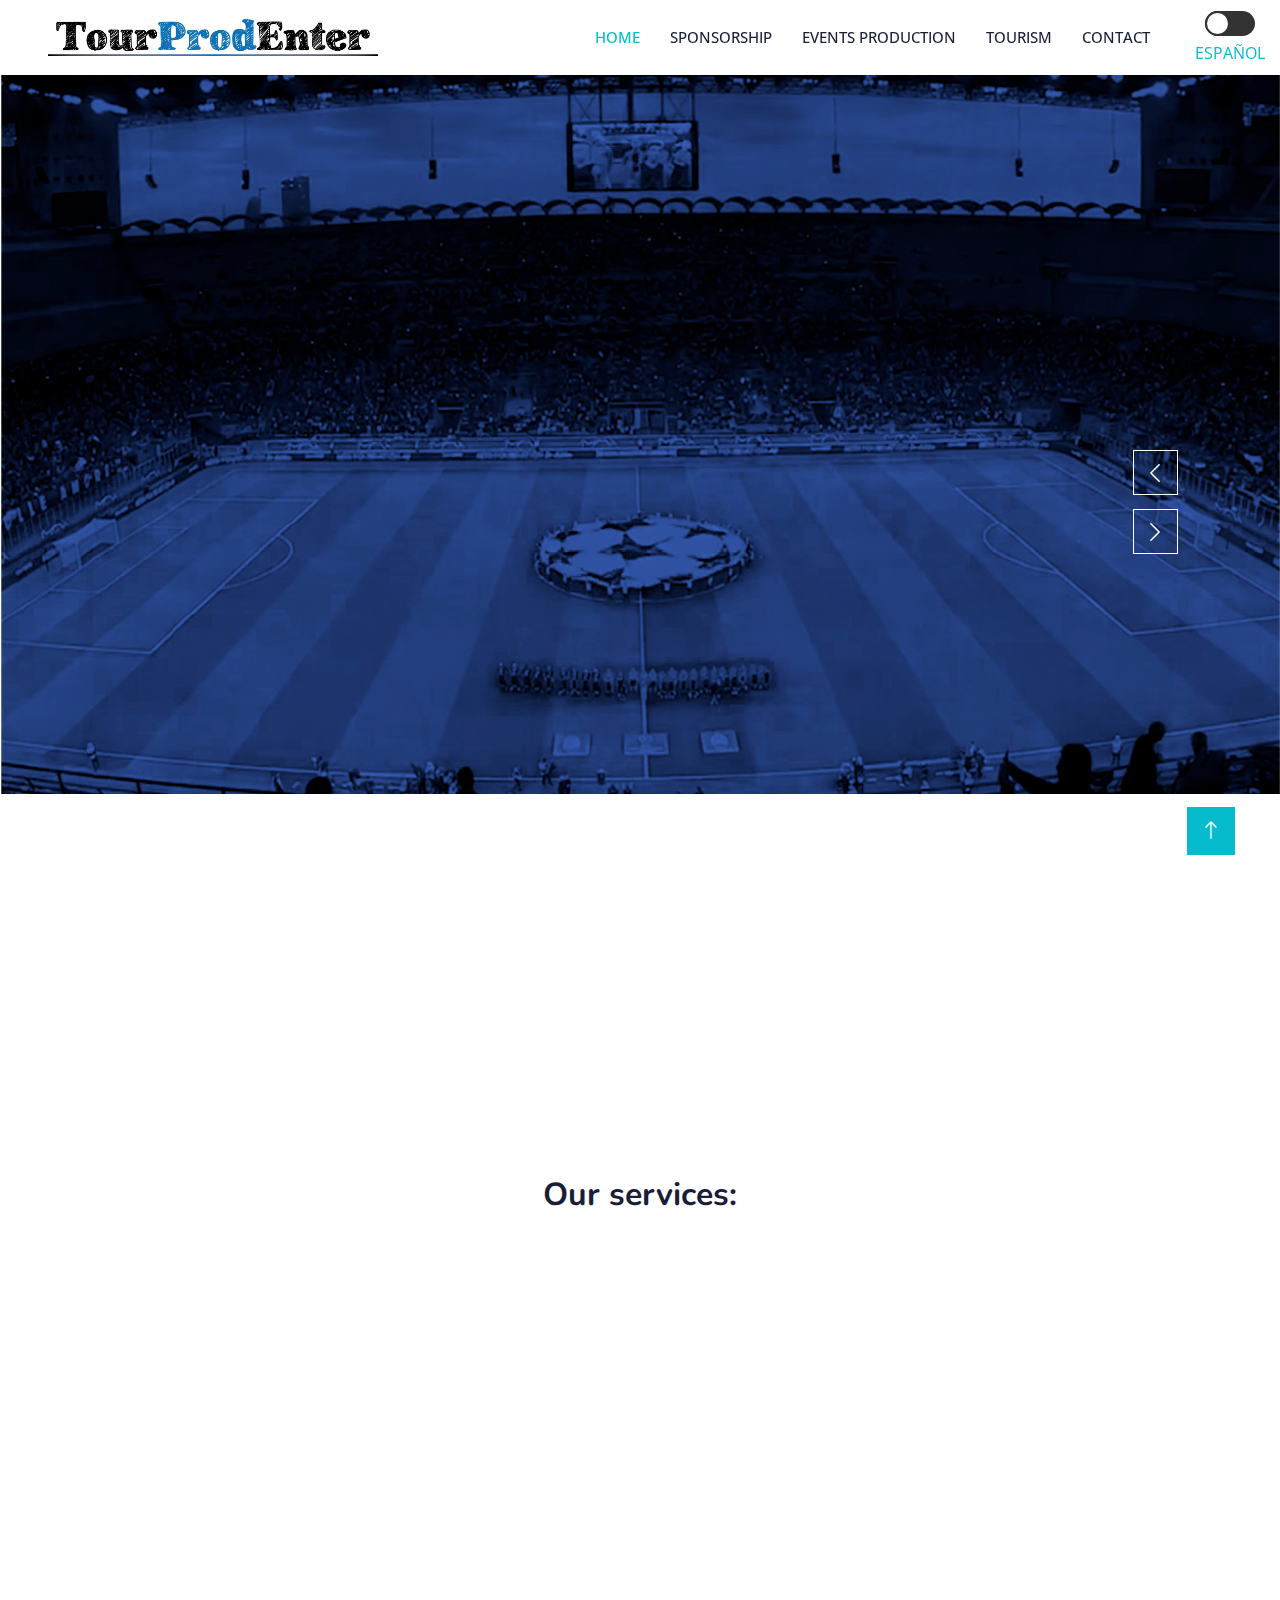
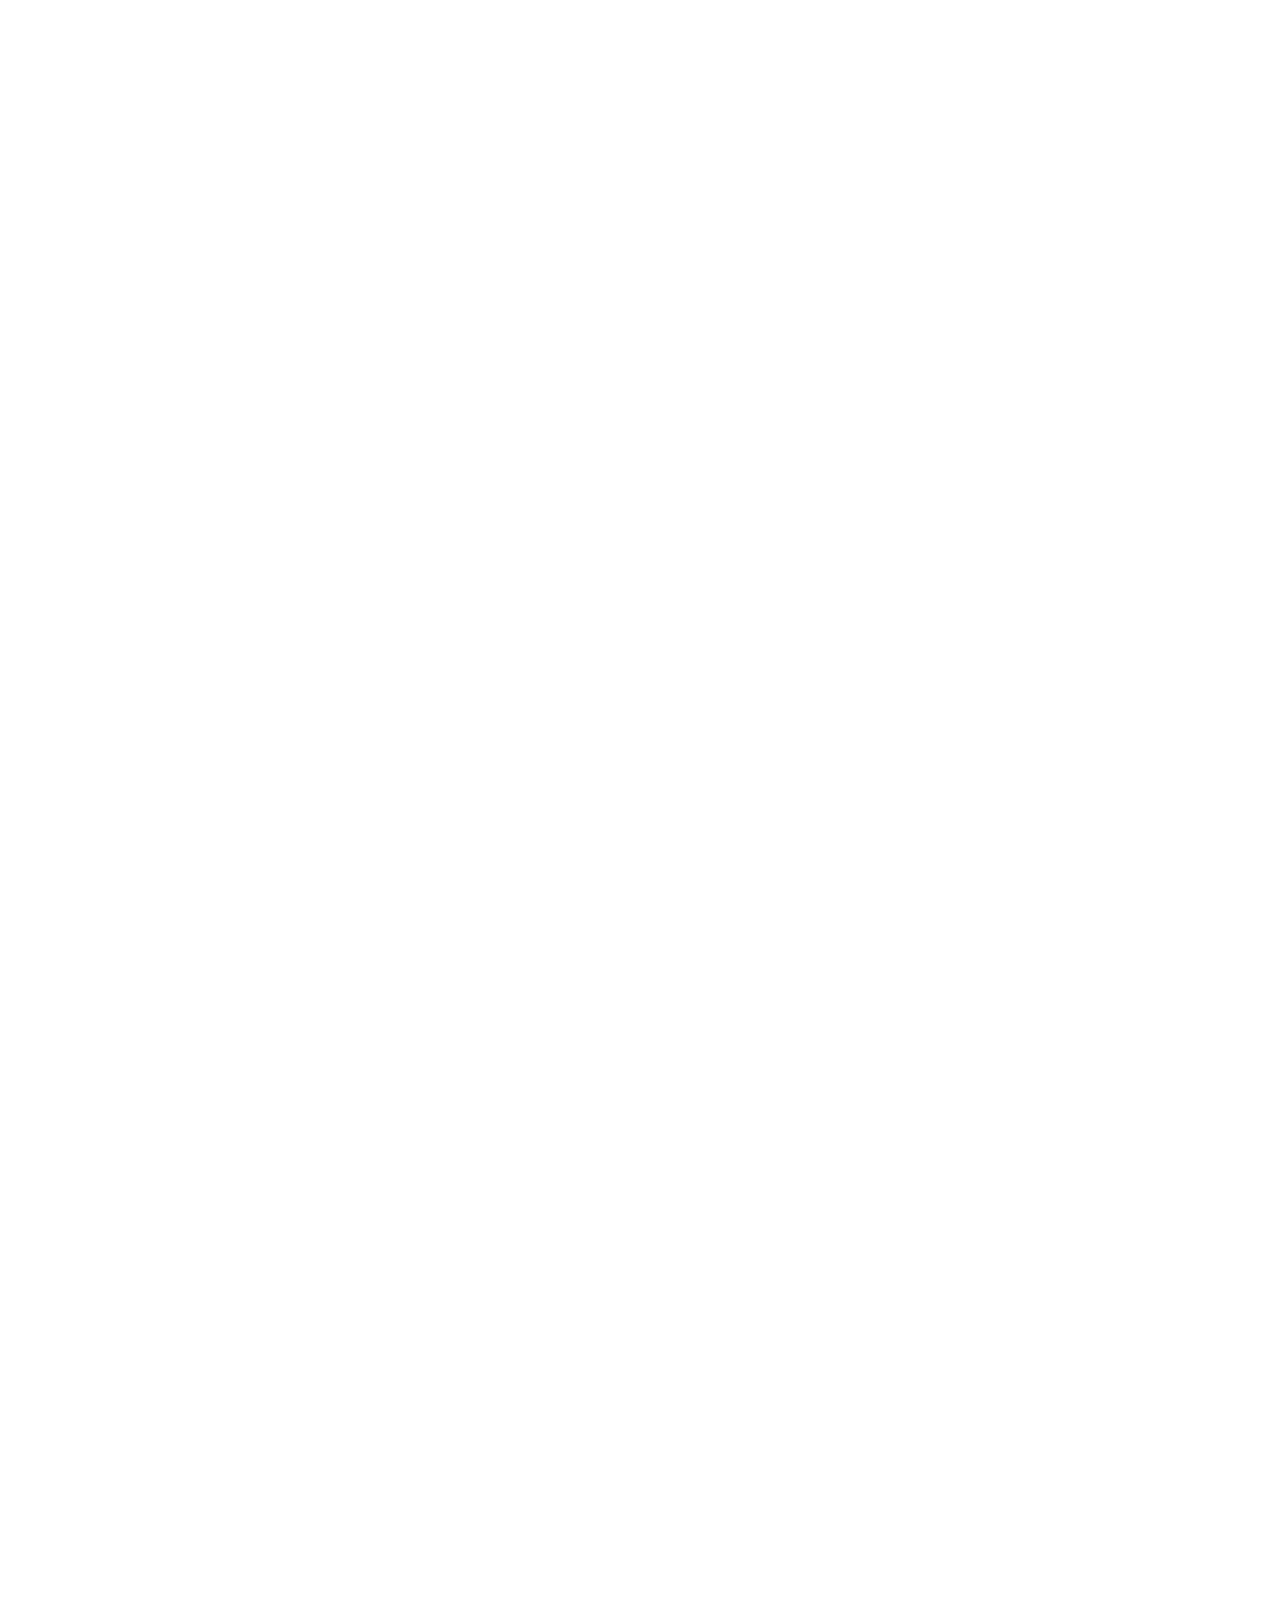
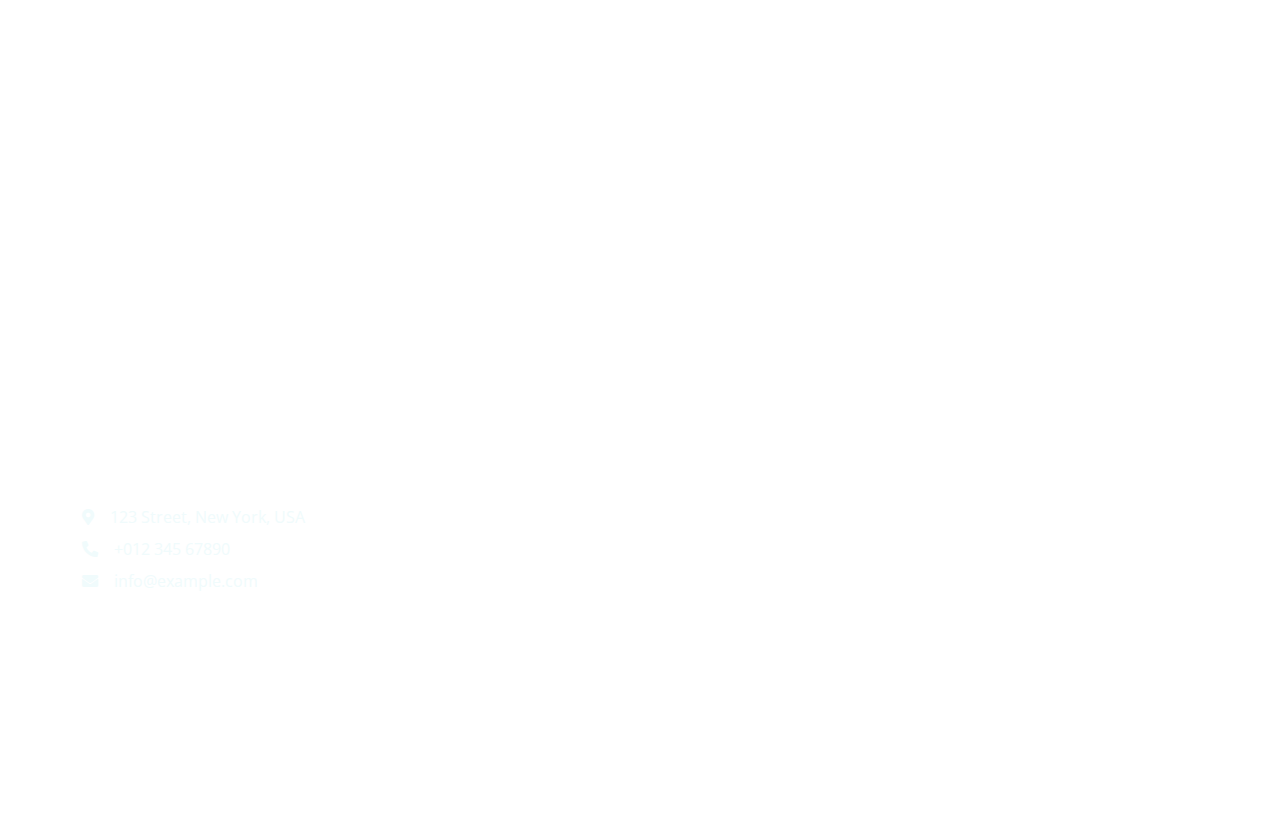
==== commit 75362978: "remove background filter" ====
--- a/index.html
+++ b/index.html
@@ -72,7 +72,7 @@
         <div class="owl-carousel header-carousel position-relative">
             <div class="owl-carousel-item position-relative">
                 <img class="img-fluid" src="img/carousel-1.jpg" alt="">
-                <div class="position-absolute top-0 start-0 w-100 h-100 d-flex align-items-center" style="background: rgba(24, 29, 56, .7);">
+                <div class="position-absolute top-0 start-0 w-100 h-100 d-flex align-items-center">
                     <div class="container">
                         <div class="row justify-content-start">
                             <div class="col-sm-10 col-lg-8">
@@ -84,7 +84,7 @@
             </div>
             <div class="owl-carousel-item position-relative">
                 <img class="img-fluid" src="img/carousel-2.jpg" alt="">
-                <div class="position-absolute top-0 start-0 w-100 h-100 d-flex align-items-center" style="background: rgba(24, 29, 56, .7);">
+                <div class="position-absolute top-0 start-0 w-100 h-100 d-flex align-items-center">
                     <div class="container">
                         <div class="row justify-content-start">
                             <div class="col-sm-10 col-lg-8">
@@ -96,7 +96,7 @@
                 </div>
                 <div class="owl-carousel-item position-relative">
                     <img class="img-fluid" src="img/carousel-3.jpg" alt="">
-                    <div class="position-absolute top-0 start-0 w-100 h-100 d-flex align-items-center" style="background: rgba(24, 29, 56, .7);">
+                    <div class="position-absolute top-0 start-0 w-100 h-100 d-flex align-items-center">
                         <div class="container">
                             <div class="row justify-content-start">
                                 <div class="col-sm-10 col-lg-8">
@@ -108,7 +108,7 @@
                     </div>
                     <div class="owl-carousel-item position-relative">
                         <img class="img-fluid" src="img/carousel-4.jpg" alt="">
-                        <div class="position-absolute top-0 start-0 w-100 h-100 d-flex align-items-center" style="background: rgba(24, 29, 56, .7);">
+                        <div class="position-absolute top-0 start-0 w-100 h-100 d-flex align-items-center">
                             <div class="container">
                                 <div class="row justify-content-start">
                                     <div class="col-sm-10 col-lg-8">
@@ -120,7 +120,7 @@
                         </div>
                         <div class="owl-carousel-item position-relative">
                             <img class="img-fluid" src="img/carousel-5.jpg" alt="">
-                            <div class="position-absolute top-0 start-0 w-100 h-100 d-flex align-items-center" style="background: rgba(24, 29, 56, .7);">
+                            <div class="position-absolute top-0 start-0 w-100 h-100 d-flex align-items-center">
                                 <div class="container">
                                     <div class="row justify-content-start">
                                         <div class="col-sm-10 col-lg-8">
--- a/css/style.css
+++ b/css/style.css
@@ -204,14 +204,14 @@
 }
 
 .page-header {
-    background: linear-gradient(rgba(24, 29, 56, .7), rgba(24, 29, 56, .7)), url(../img/carousel-1.jpg);
+    background: transparent;
     background-position: center center;
     background-repeat: no-repeat;
     background-size: cover;
 }
 
 .page-header-inner {
-    background: rgba(15, 23, 43, .7);
+   background: transparent;
 }
 
 .breadcrumb-item + .breadcrumb-item::before {
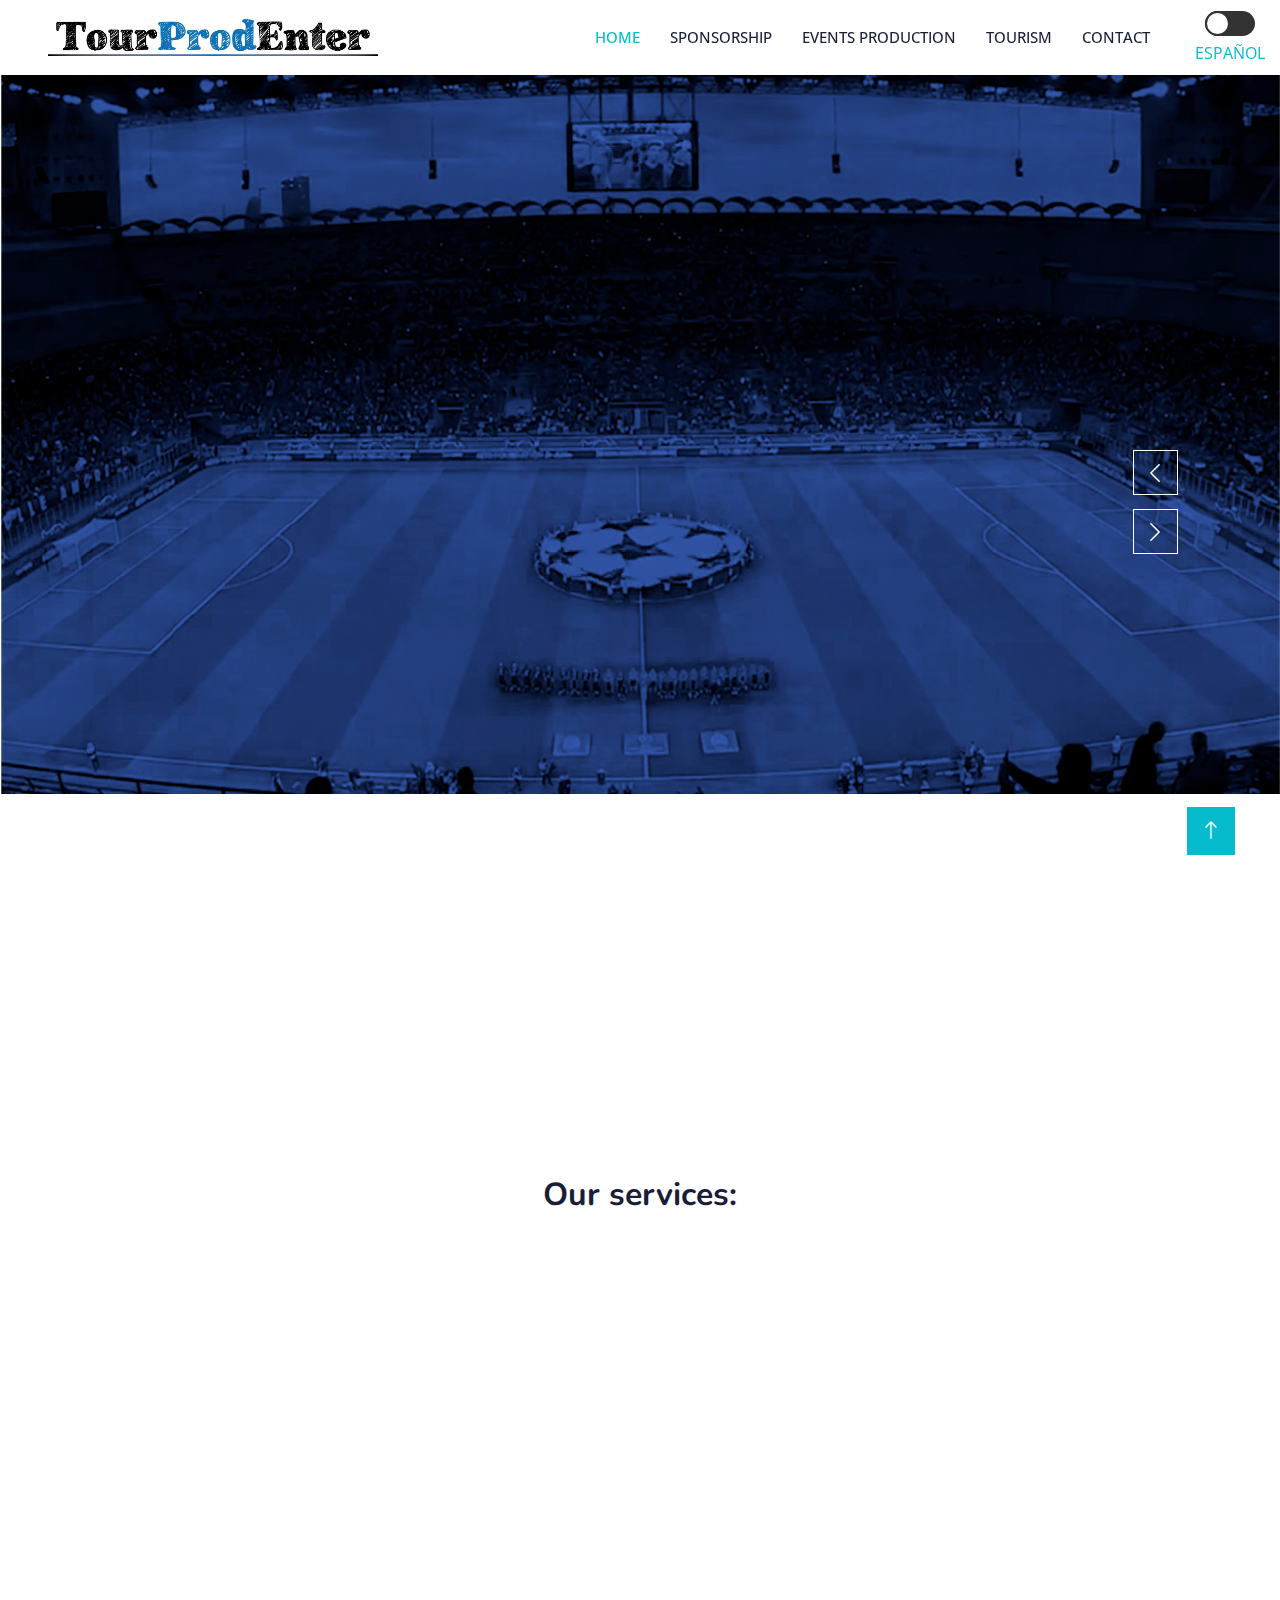
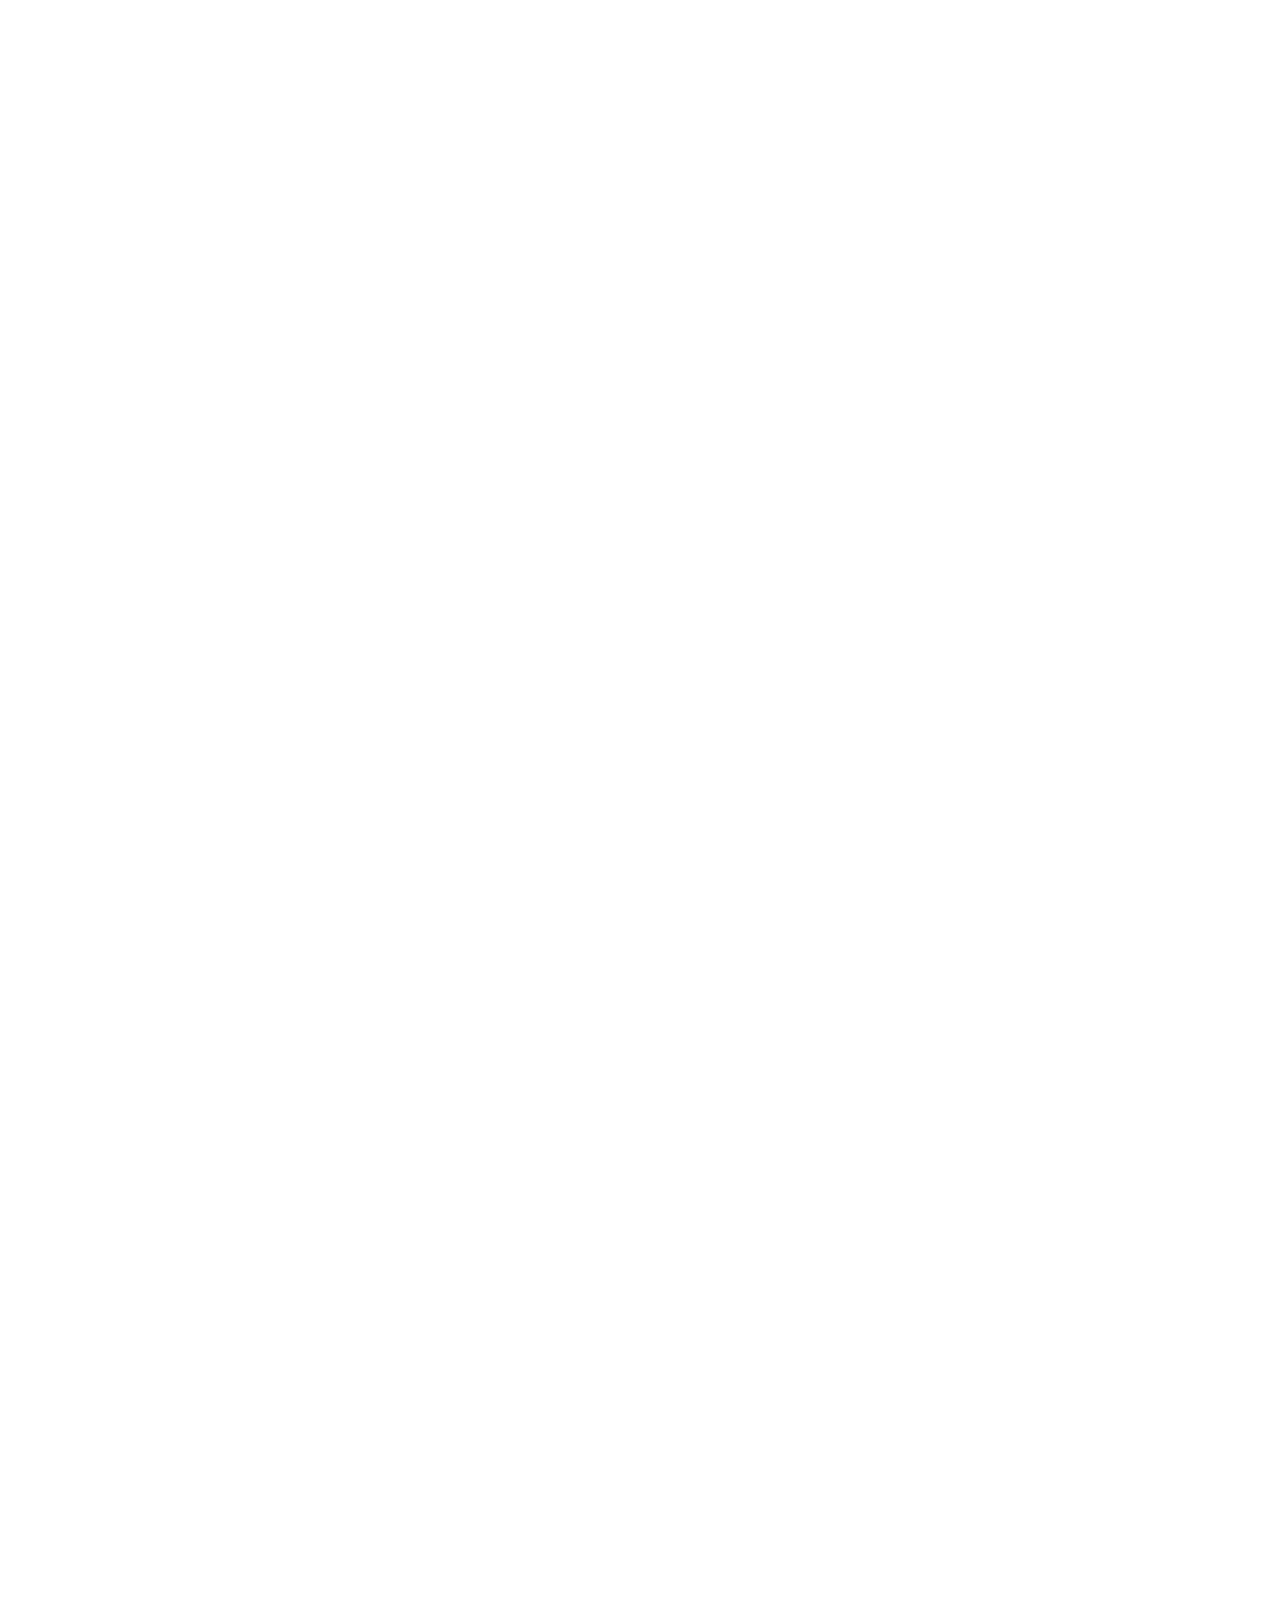
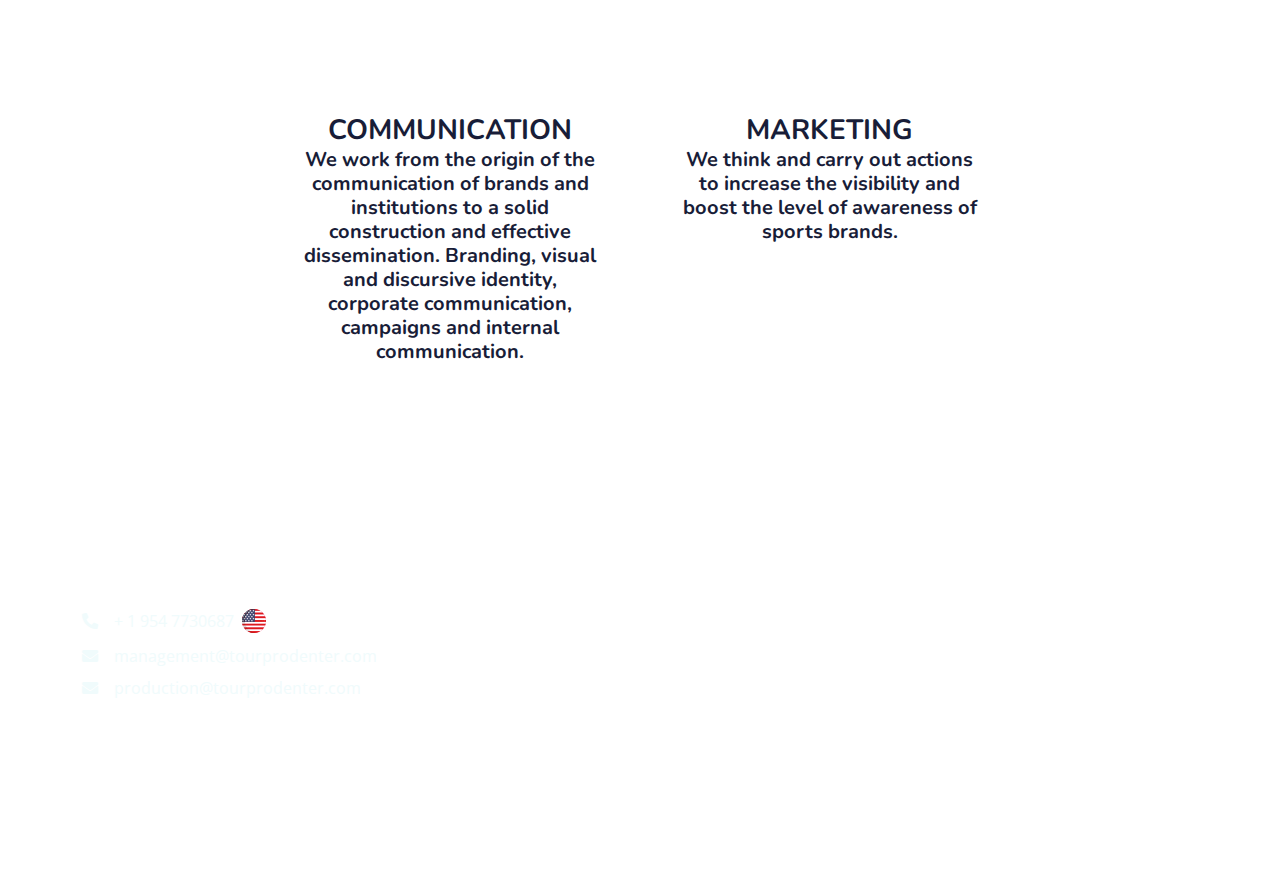
==== commit 5edfccf6: "untidy carousel" ====
--- a/index.html
+++ b/index.html
@@ -145,12 +145,23 @@
             <div class="row g-5">
                 <div class="col-lg-6 wow fadeInUp" data-wow-delay="0.1s" style="min-height: 400px;">
                     <div class="position-relative h-100">
-                        <img class="img-fluid position-absolute w-100 h-100" src="img/sponsorship.jpg" alt="" style="object-fit: cover;">
+                        <img class="img-fluid position-absolute w-100 h-100" src="img/Tourism.jpg" alt="" style="object-fit: cover;">
                     </div>
                 </div>
                <div class="col-lg-6 wow fadeInLeft" data-wow-delay="0.3s">
-                    <h1 class="mb-4">SPONSORSHIP</h1>
-                    <p class="mb-4 fs-3">We generate and develop agreements between brands and a large number of companies at an international level.</p>
+                    <h1 class="mb-4">TOURISM: Unforgettable experiences around the world </h1>
+                    <h3 class="mb-4 fs-5">Sophistication and entertainment 
+                        We get involved in every single moment to generate exclusive proposals. 
+                        We think, design and offer all the necessary services to find plans that combine interesting destinations, culture, nature, intimacy, technology and luxury service. 
+                    </h3>
+                        <h3 class="mb-1 fs-5">We design integral tourist packages to enjoy the destinations in a unique way:</h3>
+                        <ul class="list-group">
+                        <li class="mb-1 fs-5">Access to first class international sporting and cultural events.</li>
+                                <li class="mb-1 fs-5">Gastronomic tourism</li>
+                                    <li class="mb-1 fs-5">Fashion, design and architecture</li>
+                                        <li class="mb-1 fs-5">City and nature</li>
+                                            <li class="mb-1 fs-5">Sustainable thinking</li>
+                                        </ul>
                 </div>
             </div>
         </div>
@@ -179,13 +190,12 @@
             <div class="row g-5">
                 <div class="col-lg-6 wow fadeInUp" data-wow-delay="0.1s" style="min-height: 400px;">
                     <div class="position-relative h-100">
-                        <img class="img-fluid position-absolute w-100 h-100" src="img/Tourism.jpg" alt="" style="object-fit: cover;">
+                        <img class="img-fluid position-absolute w-100 h-100" src="img/sponsorship.jpg" alt="" style="object-fit: cover;">
                     </div>
                 </div>
                 <div class="col-lg-6 wow fadeInRight" data-wow-delay="0.3s">
-                    <h1 class="mb-4">TOURISM</h1>
-                    <p class="mb-4 fs-3">We design integral packages to enjoy individual or group experiences with access to world-class sporting and cultural events.
-                    </p>
+                    <h1 class="mb-4">SPONSORSHIP</h1>
+                    <p class="mb-4 fs-3">We generate and develop agreements between brands and a large number of companies at an international level.</p>
                 </div>
             </div>
         </div>
@@ -194,30 +204,30 @@
     <!-- About End -->
     <!-- Categories Start -->
     <!-- Courses Start -->
-    <div id="communication" class="container-xxl py-5">
+    <div id="communication" div class="container-xxl py-5">
         <div class="container">
             <div class="row g-4 justify-content-center">
-                <div class="col-lg-4 col-md-6 wow fadeInUp" data-wow-delay="0.1s">
-                    <div class="course-item bg-light">
-                        <div class="position-relative overflow-hidden">
+                <div class="col-lg-4 col-md-6">
+                    <div class="bg-light">
+                        <div class="position-relative overflow-hidden rounded-img container-fluid text-light footer pt-5 mt-5 wow fadeIn" data-wow-delay="0.s">
                             <img class="img-fluid" src="img/communication.png" alt="">
                         </div>
                         <div class="text-center p-4 pb-0">
                             <h3 class="mb-0">COMMUNICATION</h3>
-                            <h5 class="mb-6"> We work from the origin of the communication of brands and institutions to a solid construction and effective dissemination. Branding, visual and discursive identity, corporate communication, campaigns and internal communication..</h5>
-                        </div>
-                    </div>
-                </div>
-                <div class="col-lg-4 col-md-6 wow fadeInUp" data-wow-delay="0.5s">
-                    <div class="course-item bg-light">
-                        <div class="position-relative overflow-hidden">
+                            <h5 class="mb-8">We work from the origin of the communication of brands and institutions to a solid construction and effective dissemination. Branding, visual and discursive identity, corporate communication, campaigns and internal communication.</h5>
+                        </div>
+                    </div>
+                </div>
+                <div class="col-lg-4 col-md-6">
+                    <div class="bg-light">
+                        <div class="position-relative overflow-hidden rounded-img container-fluid text-light footer pt-5 mt-5 wow fadeIn" data-wow-delay="0.3s">
                             <img class="img-fluid" src="img/Marketing.png" alt="">
                             <div class="w-100 d-flex justify-content-center position-absolute bottom-0 start-0 mb-4">
                             </div>
                         </div>
                         <div class="text-center p-4 pb-0">
                             <h3 class="mb-0">MARKETING</h3>
-                            <h5 class="mb-4"> We think and carry out actions to increase the visibility and boost the level of awareness of sports brands.</h5>
+                            <h5 class="mb-4">We think and carry out actions to increase the visibility and boost the level of awareness of sports brands.</h5>
                         </div>
                     </div>
                 </div>
@@ -229,21 +239,17 @@
     <div id="contact" class="bgimg">
     <div class="container-fluid text-light footer pt-5 mt-5 wow fadeIn" data-wow-delay="0.1s">
         <div class="container py-5">
-            <div class="row g-5">
-                <div class="col-lg-3 col-md-6 visible">
+            <div class="row g-5" style="margin-bottom: 60px;">
+                <div class="col-lg-6 col-md-8 visible">
                     <h4 class="text-white mb-3">Contact</h4>
-                    <p class="mb-2"><i class="fa fa-map-marker-alt me-3"></i>123 Street, New York, USA</p>
-                    <p class="mb-2"><i class="fa fa-phone-alt me-3"></i>+012 345 67890</p>
-                    <p class="mb-2"><i class="fa fa-envelope me-3"></i>info@example.com</p>
-                </div>
-        <div class="container">
-            <div class="copyright">
-                *The services cover the commercial exploitation of trademarks, emblems, images and other rights included in the patrimony of institutions and associations. 
-                Likewise, the actions and activities are carried out in accordance with the regulations and standards in force in each of the countries in which they are developed.
+                    <p class="mb-2"><i class="fa fa-phone-alt me-3"></i>+ 1 954 7730687  <img class="eeuu" src="../img/ee-uu.png"</p>
+                    <p class="mb-2"><i class="fa fa-envelope me-3"></i>management@tourprodenter.com</p>
+                    <p class="mb-2"><i class="fa fa-envelope me-3"></i>production@tourprodenter.com</p>
+                </div>
+        <div class="container">
                 <div class="row">
                     <div class="col-md-6 text-center text-md-start mb-3 mb-md-0">
                         &copy; <a class="border-bottom" href="#">TourProdEnter</a>
-                    </div>
                     </div>
                 </div>
             </div>
--- a/css/style.css
+++ b/css/style.css
@@ -468,8 +468,16 @@
         margin-left: 0px !important;
         position: relative;
         max-width: 500px;
-        }    
+        }  
+        #language {
+            height: 100%;
+            width: 100px;
+            display: flex;
+            justify-content: left !important;
+            align-content: center;
+        }  
  }
+
     .sponsorship img{
         margin-left: 600px;
     }
@@ -553,7 +561,6 @@
 }
 .bgimg{
     background-image: url('../img/contact-sea.jpg');
-    background-repeat: no-repeat;
     background-position: center; 
     position: relative;
 }
@@ -596,4 +603,8 @@
     padding: 25px;
     max-width: 200px;
     width: 100%;
+}
+
+.eeuu{
+    margin-bottom: 3px;
 }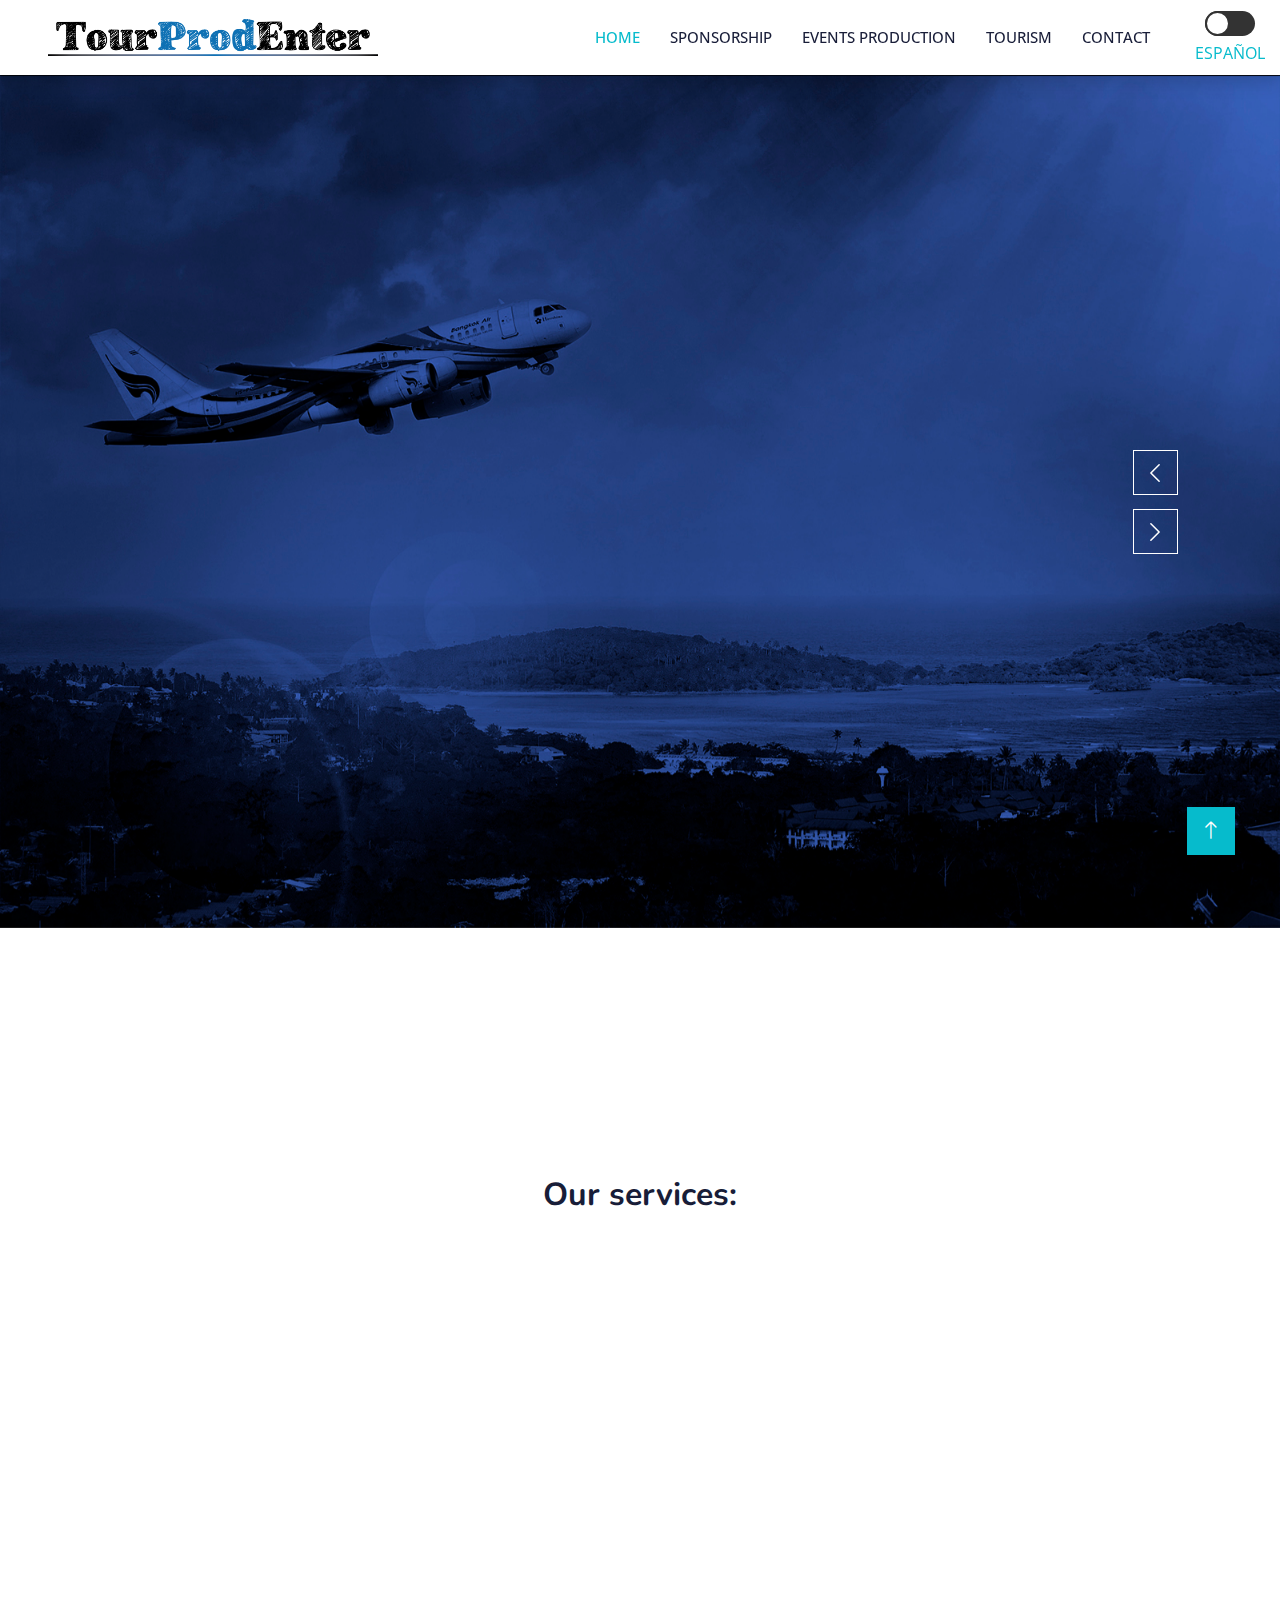
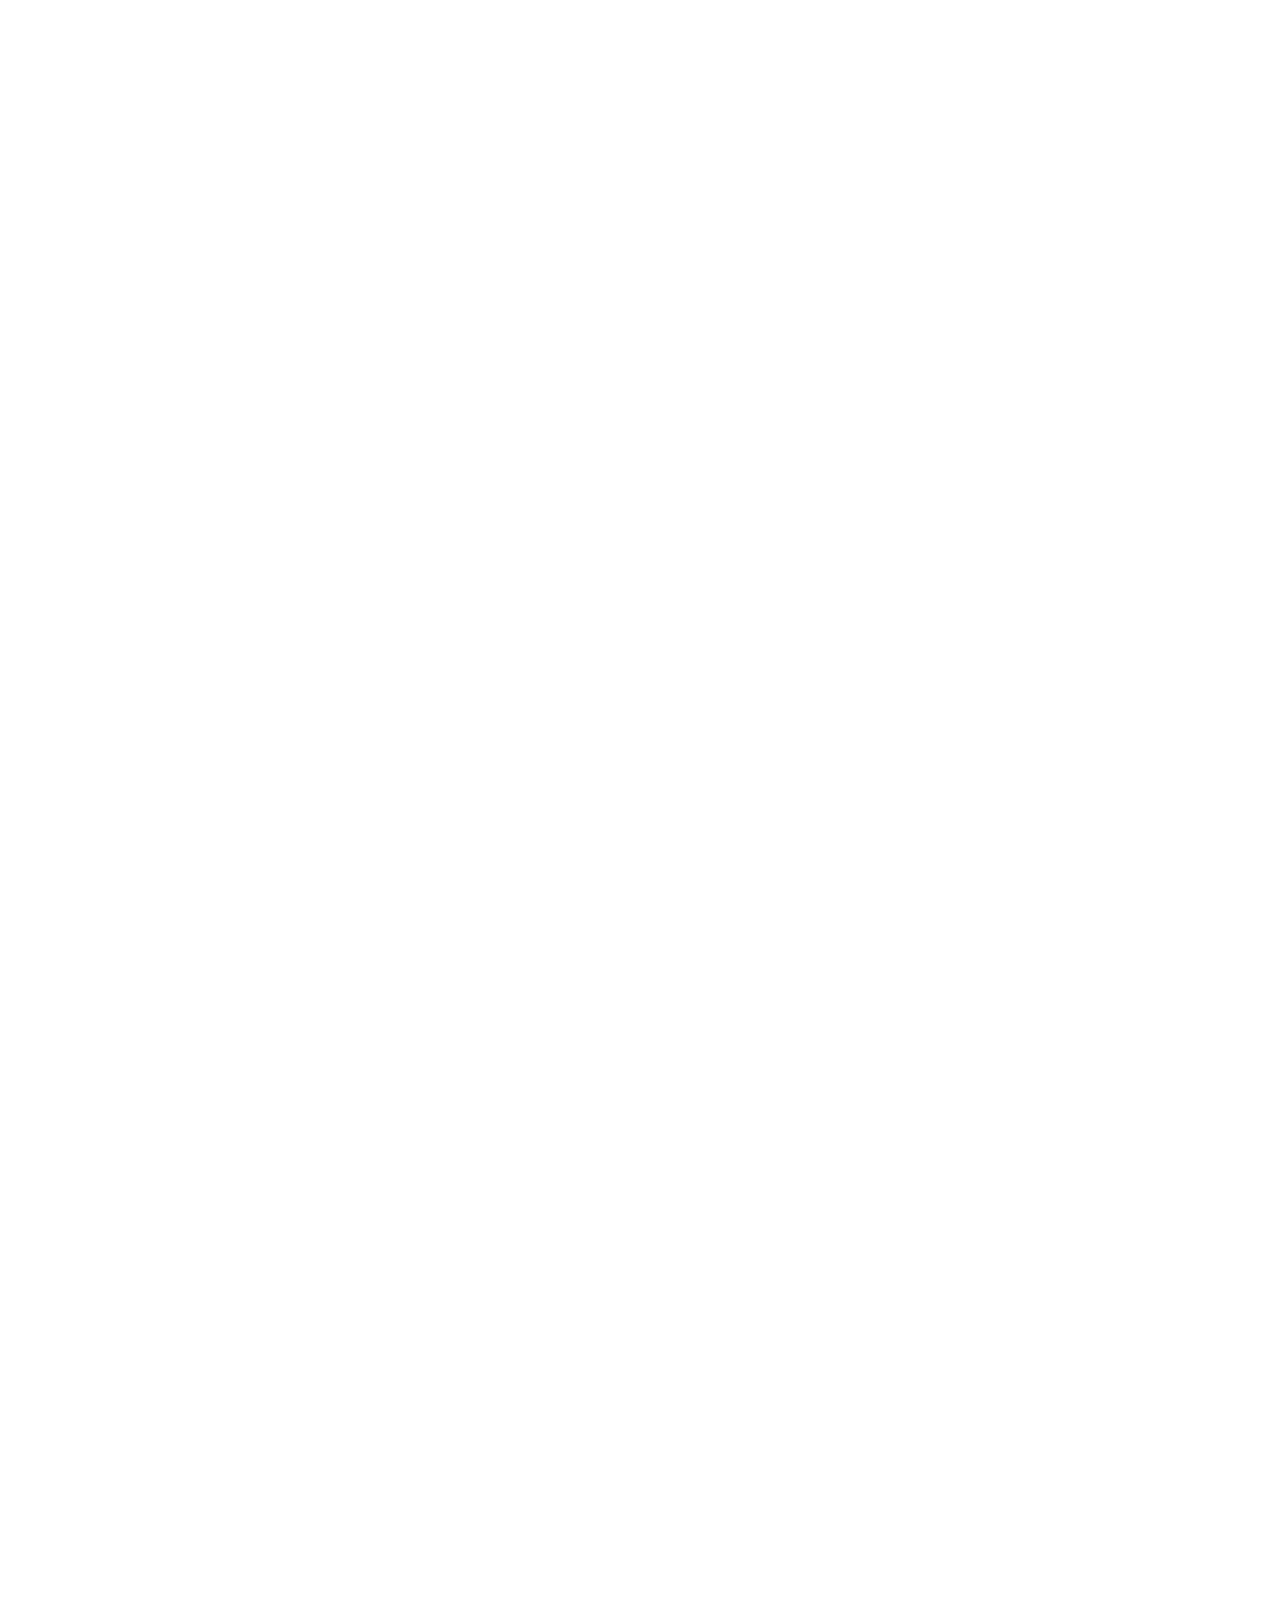
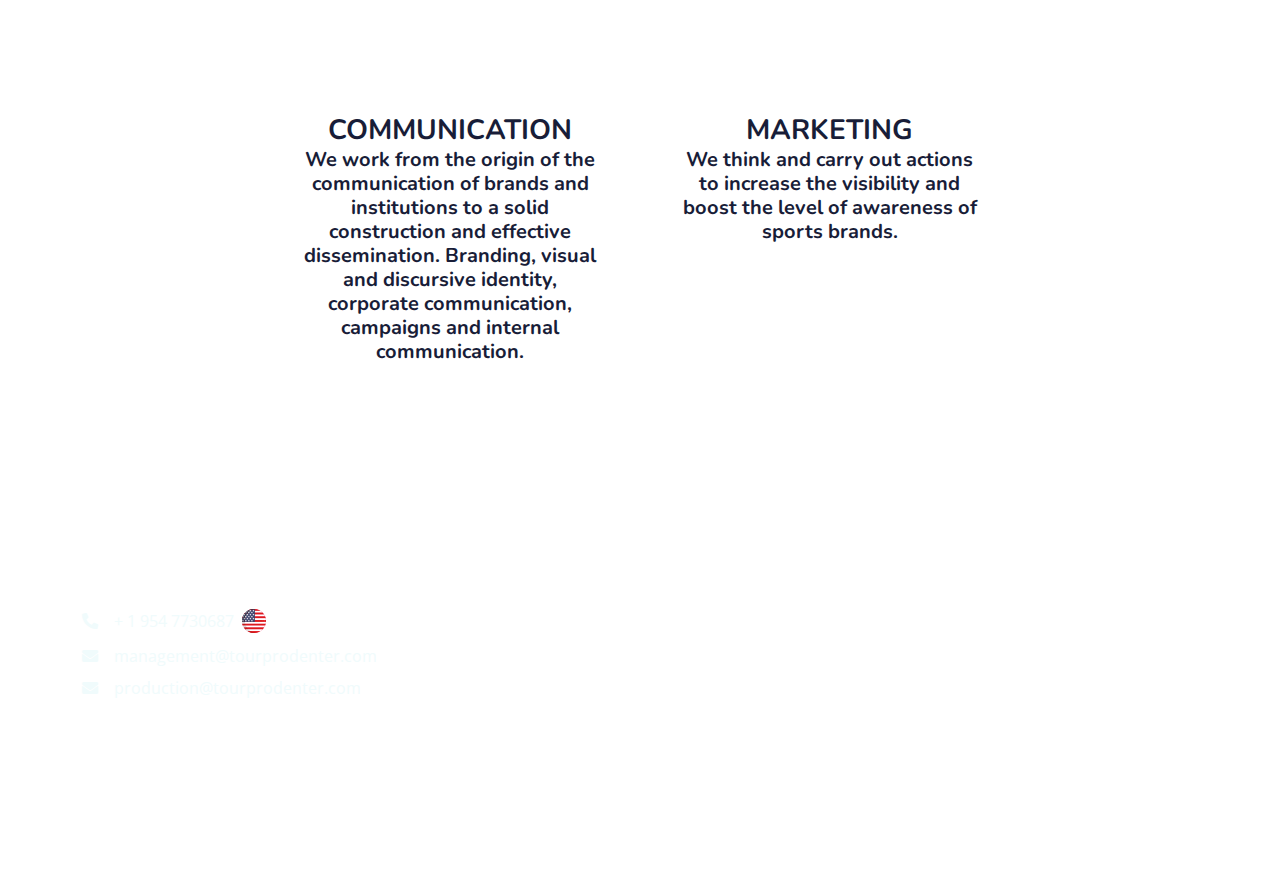
==== commit 9817596b: "pading margin" ====
--- a/index.html
+++ b/index.html
@@ -107,7 +107,7 @@
                         </div>
                     </div>
                     <div class="owl-carousel-item position-relative">
-                        <img class="img-fluid" src="img/carousel-4.jpg" alt="">
+                        <img class="img-fluid" src="img/carousel-5.jpg" alt="">
                         <div class="position-absolute top-0 start-0 w-100 h-100 d-flex align-items-center">
                             <div class="container">
                                 <div class="row justify-content-start">
@@ -119,7 +119,7 @@
                             </div>
                         </div>
                         <div class="owl-carousel-item position-relative">
-                            <img class="img-fluid" src="img/carousel-5.jpg" alt="">
+                            <img class="img-fluid" src="img/carousel-6.jpg" alt="">
                             <div class="position-absolute top-0 start-0 w-100 h-100 d-flex align-items-center">
                                 <div class="container">
                                     <div class="row justify-content-start">
@@ -242,7 +242,7 @@
             <div class="row g-5" style="margin-bottom: 60px;">
                 <div class="col-lg-6 col-md-8 visible">
                     <h4 class="text-white mb-3">Contact</h4>
-                    <p class="mb-2"><i class="fa fa-phone-alt me-3"></i>+ 1 954 7730687  <img class="eeuu" src="../img/ee-uu.png"</p>
+                    <p class="mb-2"><i class="fa fa-phone-alt me-3"></i>+ 1 954 7730687  <img class="eeuu" src="img/ee-uu.png"</p>
                     <p class="mb-2"><i class="fa fa-envelope me-3"></i>management@tourprodenter.com</p>
                     <p class="mb-2"><i class="fa fa-envelope me-3"></i>production@tourprodenter.com</p>
                 </div>
--- a/css/style.css
+++ b/css/style.css
@@ -3,6 +3,8 @@
     scroll-behavior: smooth;
 }
 body{
+    margin: 0px;
+    padding: 0px;
     font-family: 'Open Sans', sans-serif;
 }
 /********** Template CSS **********/
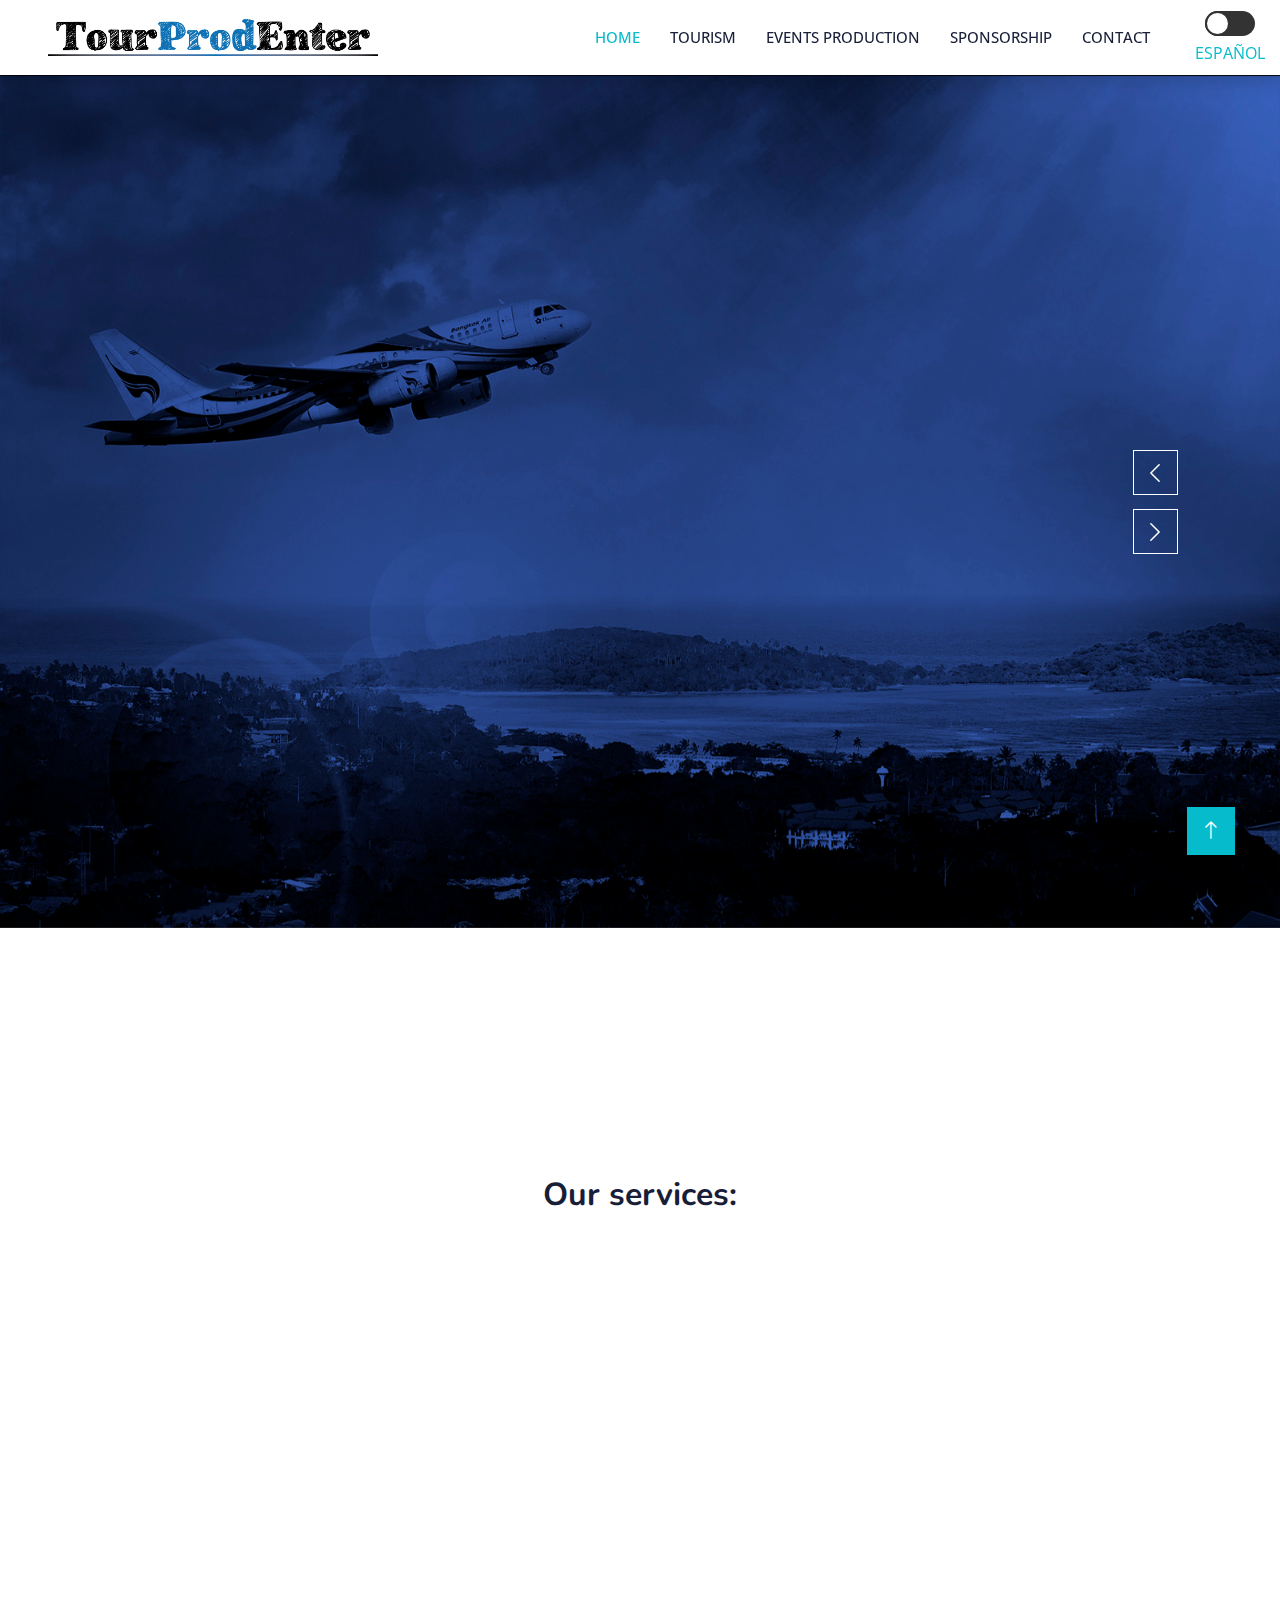
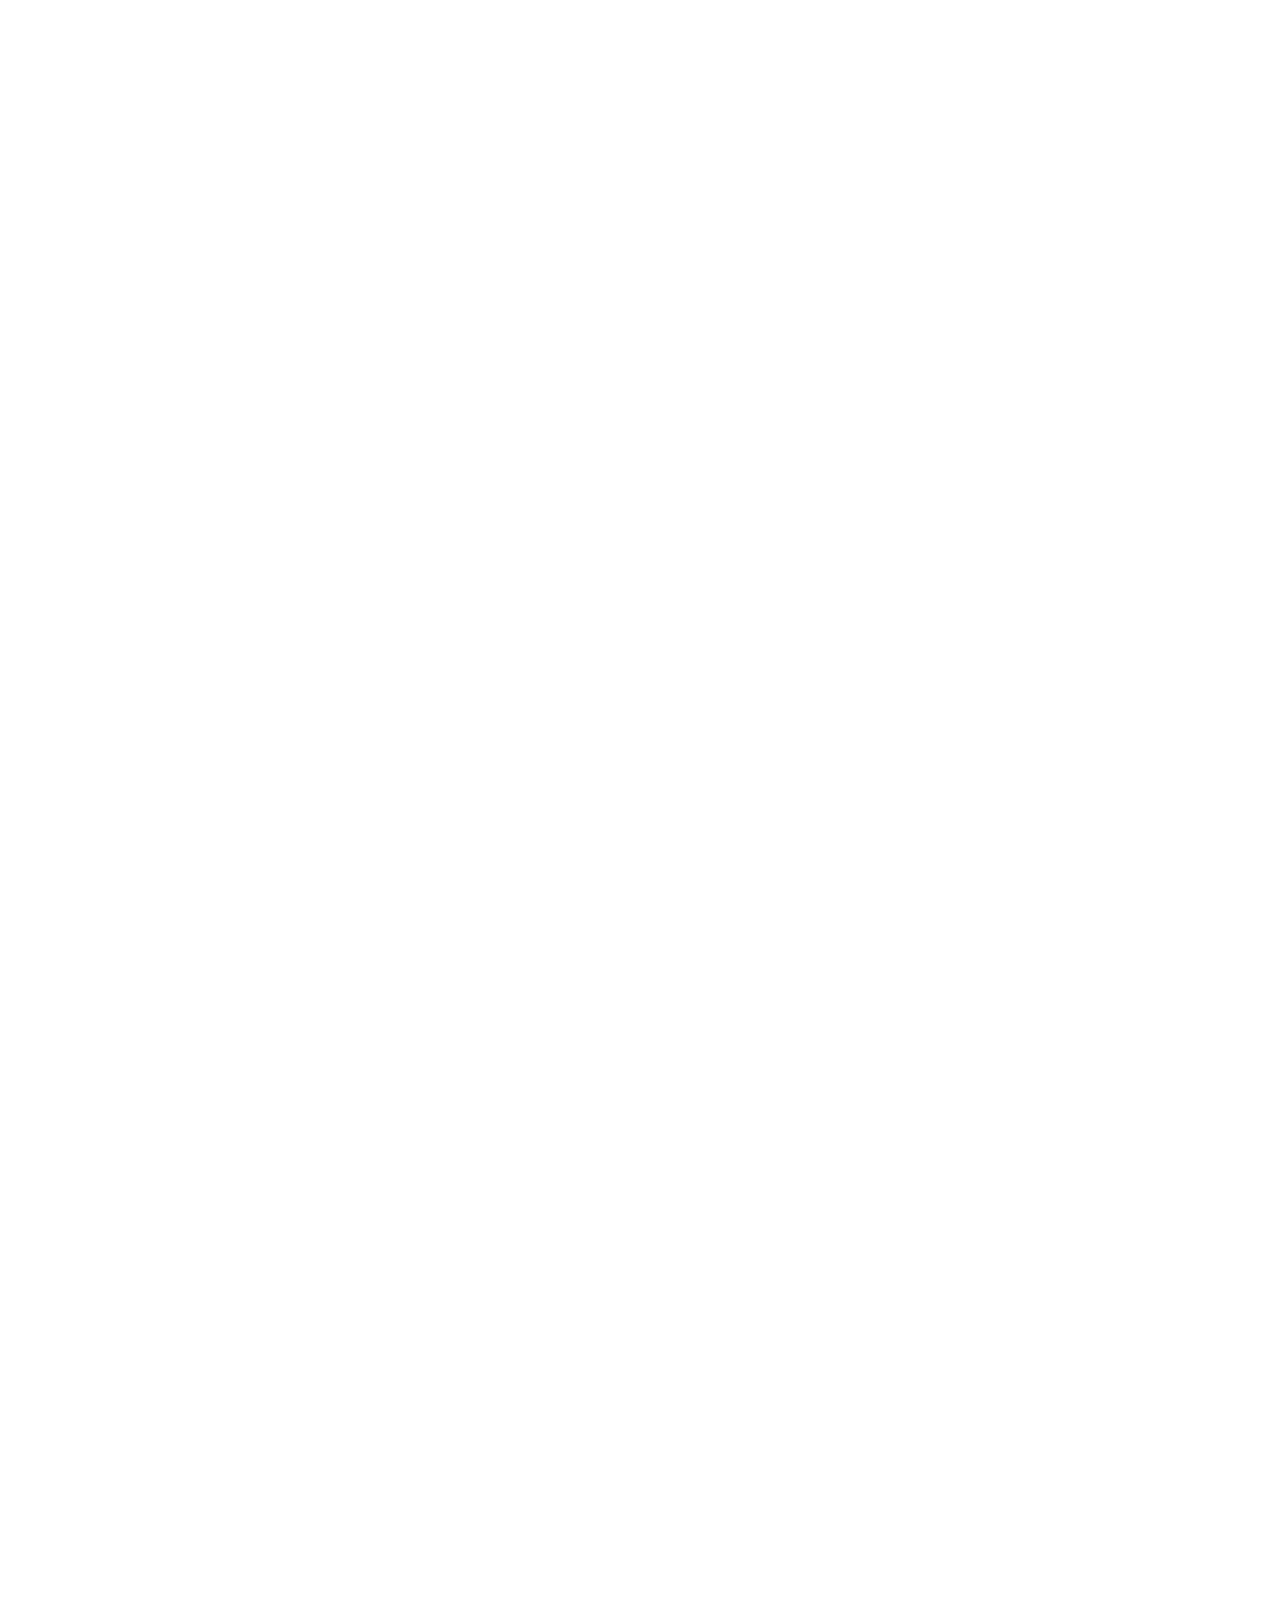
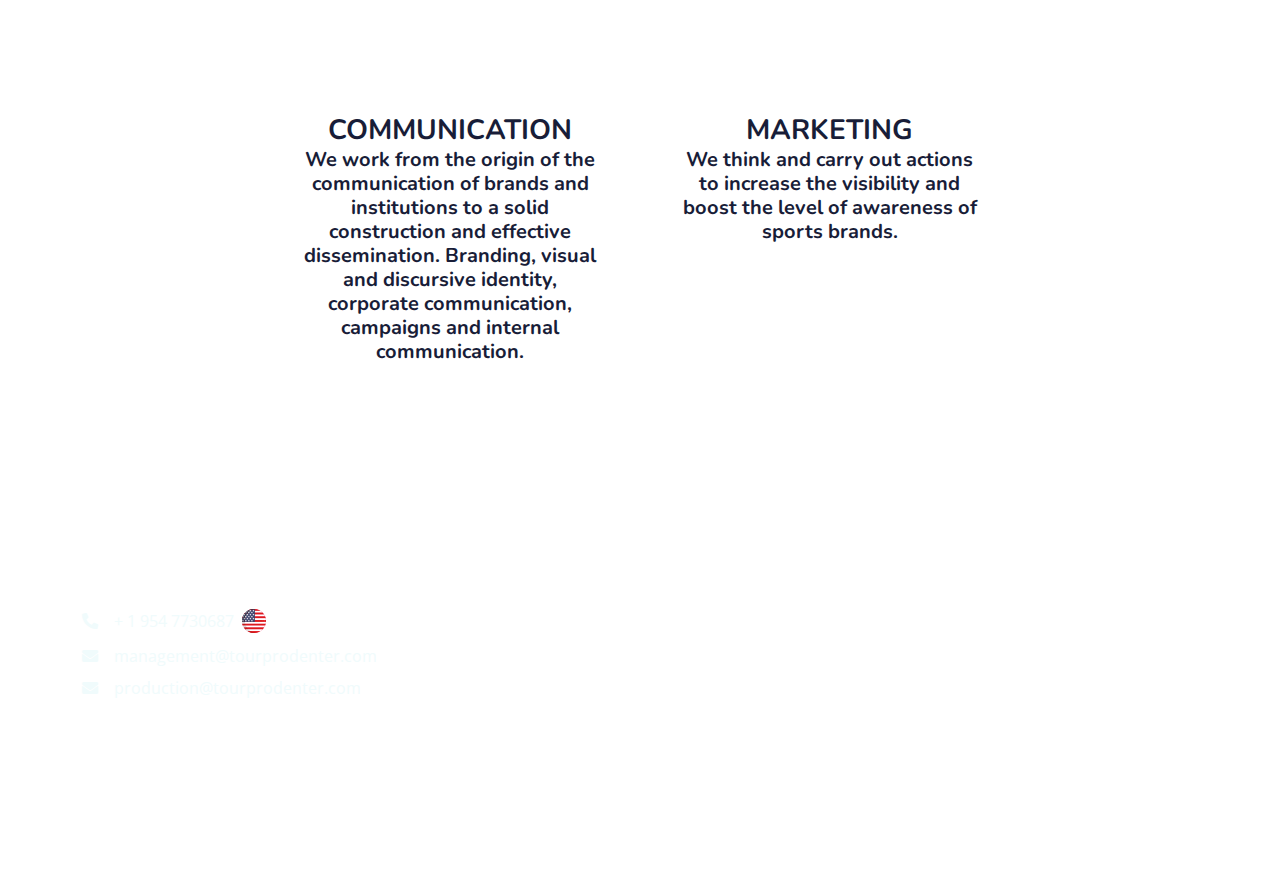
==== commit 36c5af6d: "final carousel" ====
--- a/index.html
+++ b/index.html
@@ -52,9 +52,9 @@
         <div class="collapse navbar-collapse" id="navbarCollapse">
             <div class="navbar-nav ms-auto p-4 p-lg-0">
                 <a href="index.html" class="nav-item nav-link active">Home</a>
-                <a href="#sponsorship" class="nav-item nav-link">Sponsorship</a>
+                <a href="#sponsorship" class="nav-item nav-link">tourism</a>
                 <a href="#events-prod" class="nav-item nav-link">Events Production</a>
-                <a href="#tourism" class="nav-item nav-link">Tourism</a>
+                <a href="#tourism" class="nav-item nav-link">sponsorship</a>
                 <a href="#contact" class="nav-item nav-link">Contact</a>
                 <a href="">
                     <div id="language">
@@ -107,7 +107,7 @@
                         </div>
                     </div>
                     <div class="owl-carousel-item position-relative">
-                        <img class="img-fluid" src="img/carousel-5.jpg" alt="">
+                        <img class="img-fluid" src="img/carousel-4.jpg" alt="">
                         <div class="position-absolute top-0 start-0 w-100 h-100 d-flex align-items-center">
                             <div class="container">
                                 <div class="row justify-content-start">
@@ -119,7 +119,7 @@
                             </div>
                         </div>
                         <div class="owl-carousel-item position-relative">
-                            <img class="img-fluid" src="img/carousel-6.jpg" alt="">
+                            <img class="img-fluid" src="img/carousel-5.jpg" alt="">
                             <div class="position-absolute top-0 start-0 w-100 h-100 d-flex align-items-center">
                                 <div class="container">
                                     <div class="row justify-content-start">
@@ -130,6 +130,18 @@
                                     </div>
                                 </div>
                             </div>
+                            <div class="owl-carousel-item position-relative">
+                                <img class="img-fluid" src="img/carousel-6.jpg" alt="">
+                                <div class="position-absolute top-0 start-0 w-100 h-100 d-flex align-items-center">
+                                    <div class="container">
+                                        <div class="row justify-content-start">
+                                            <div class="col-sm-10 col-lg-8">
+                                            <!-- text in front carousel -->
+                                            </div>
+                                            </div>
+                                        </div>
+                                    </div>
+                                </div>
             </div>
         </div>
     </div>
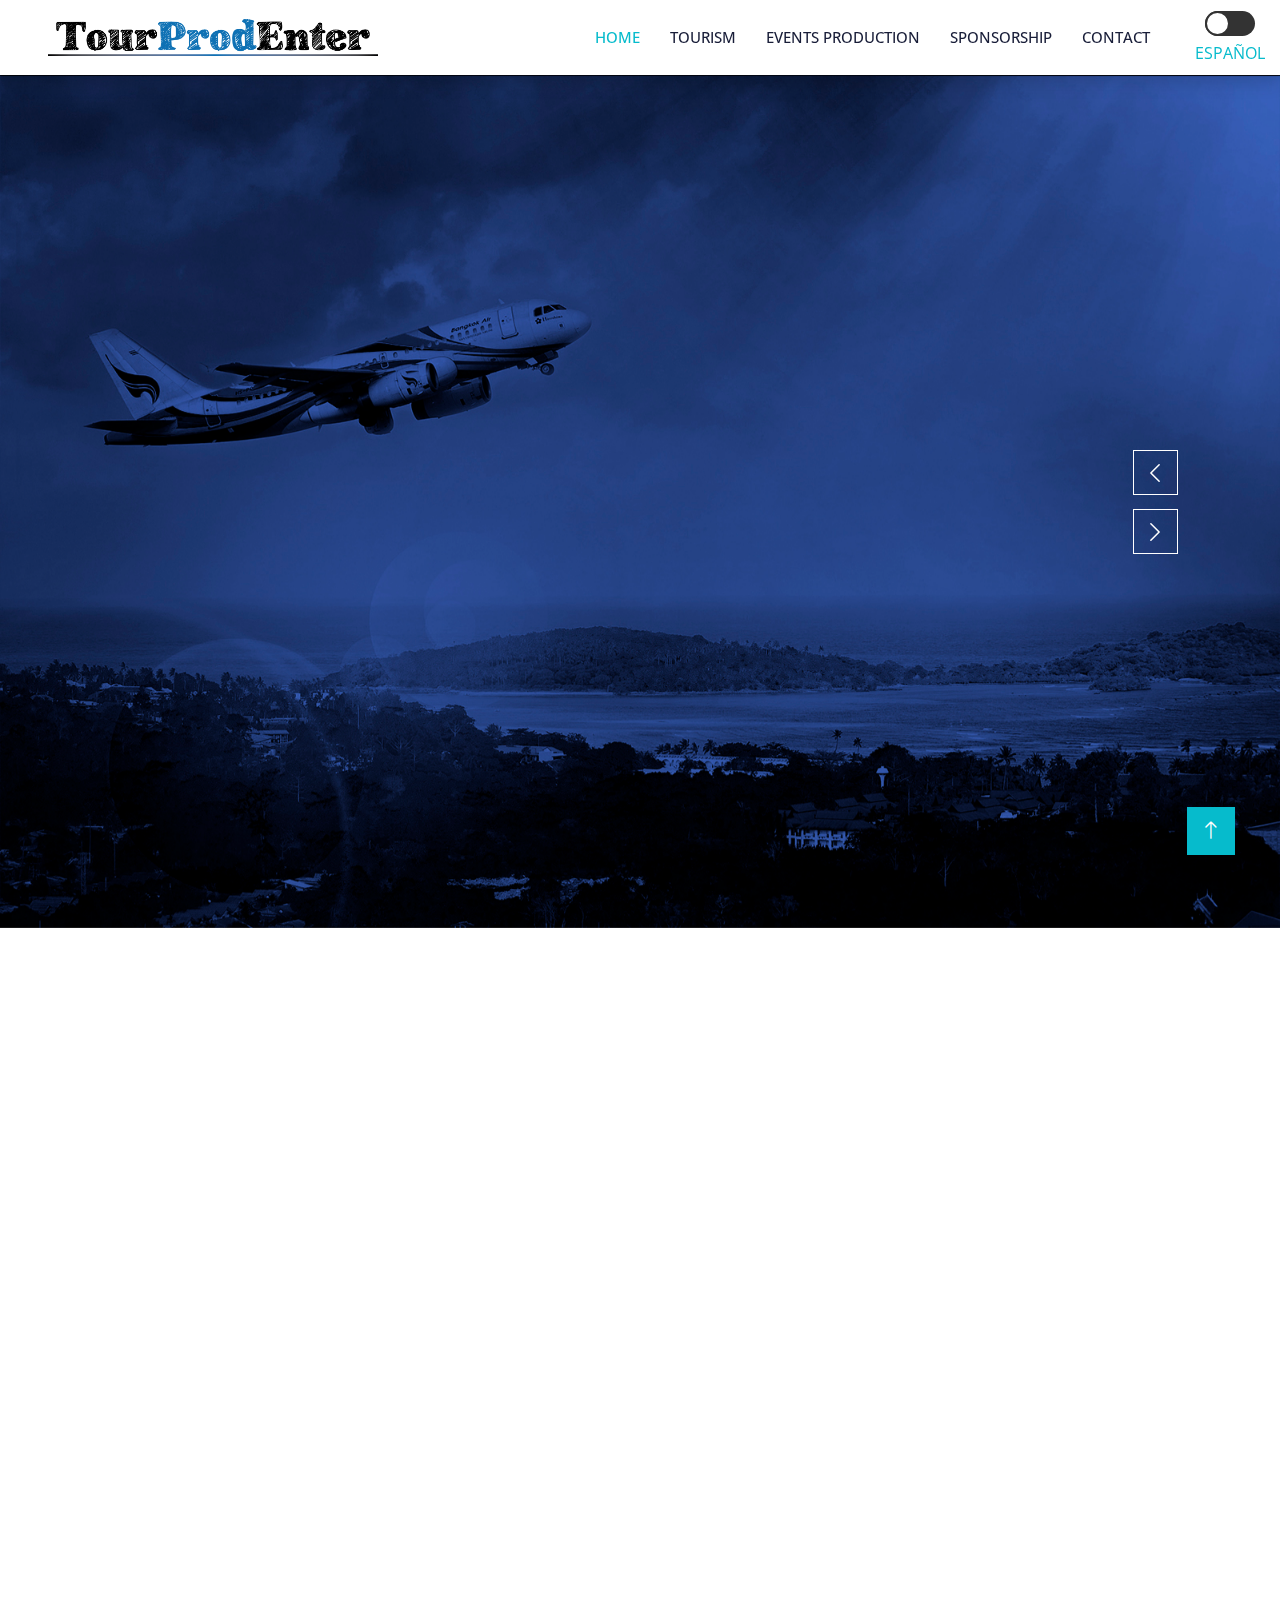
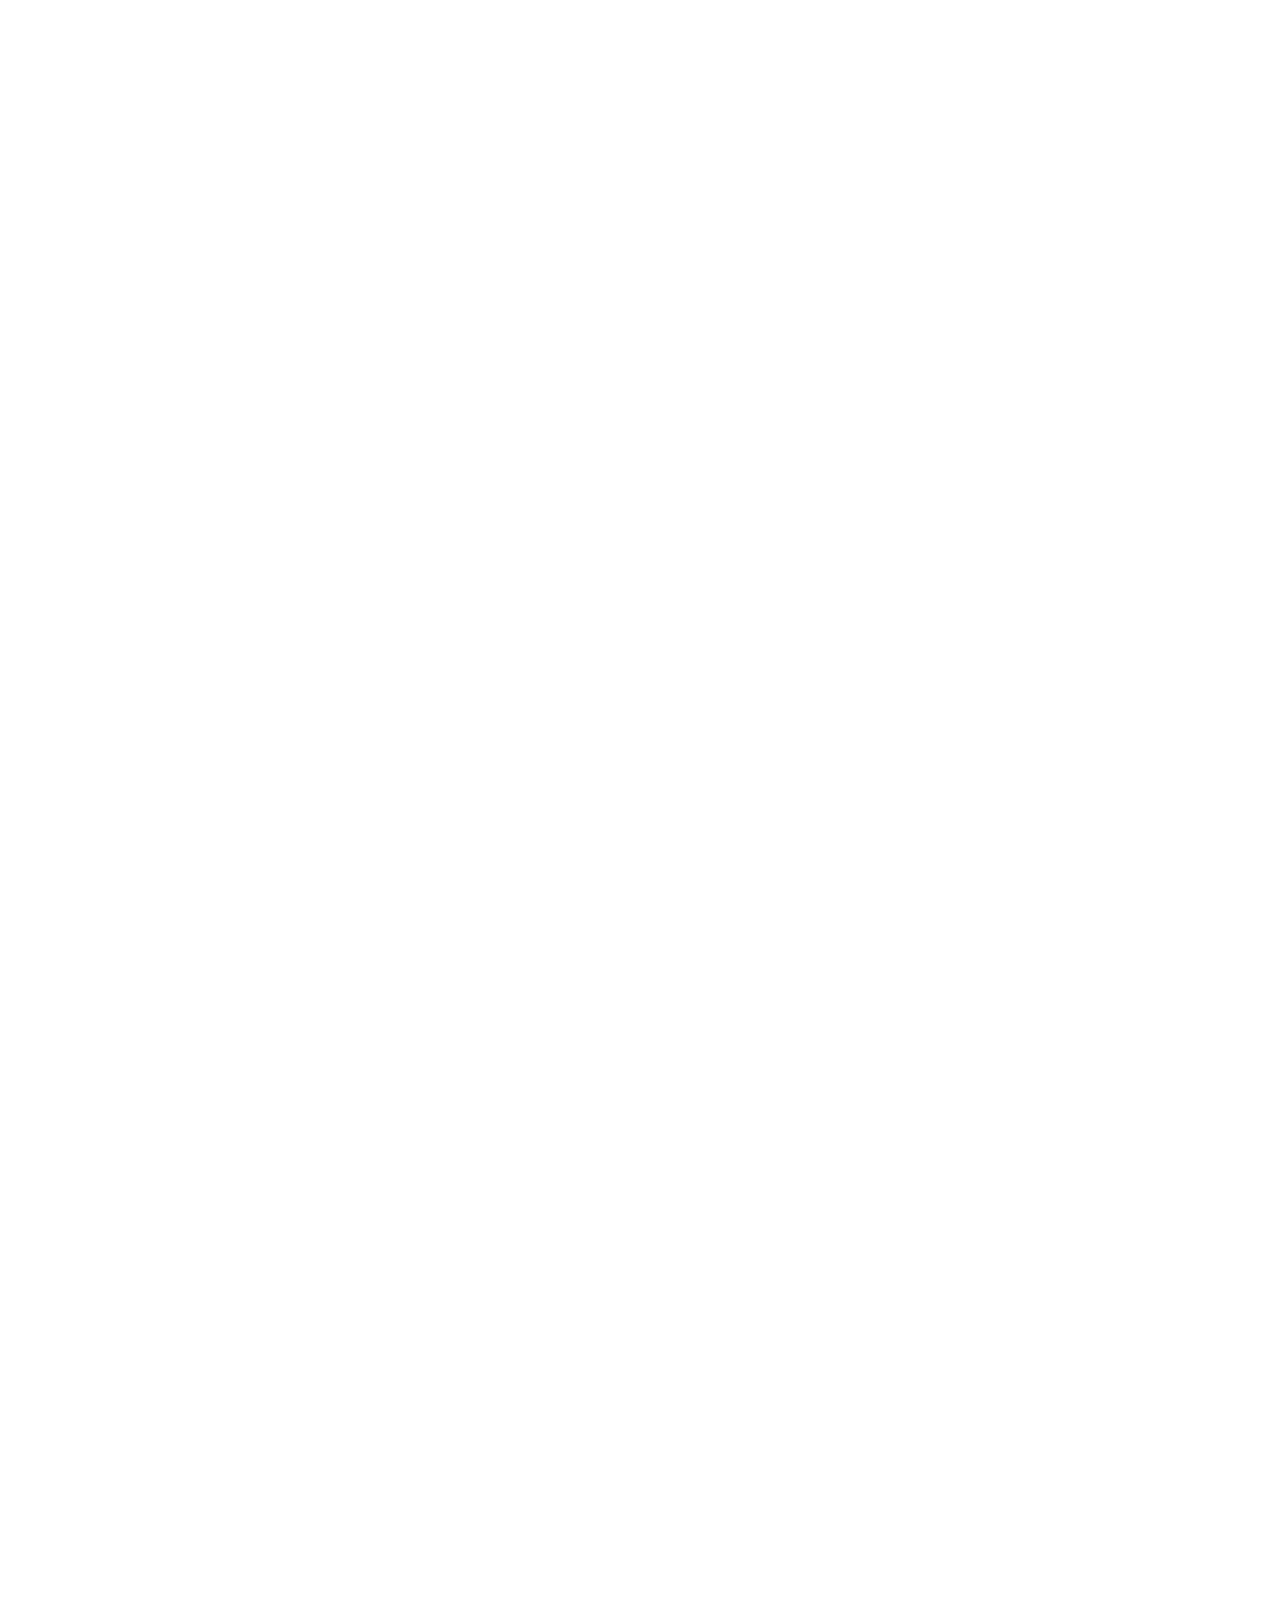
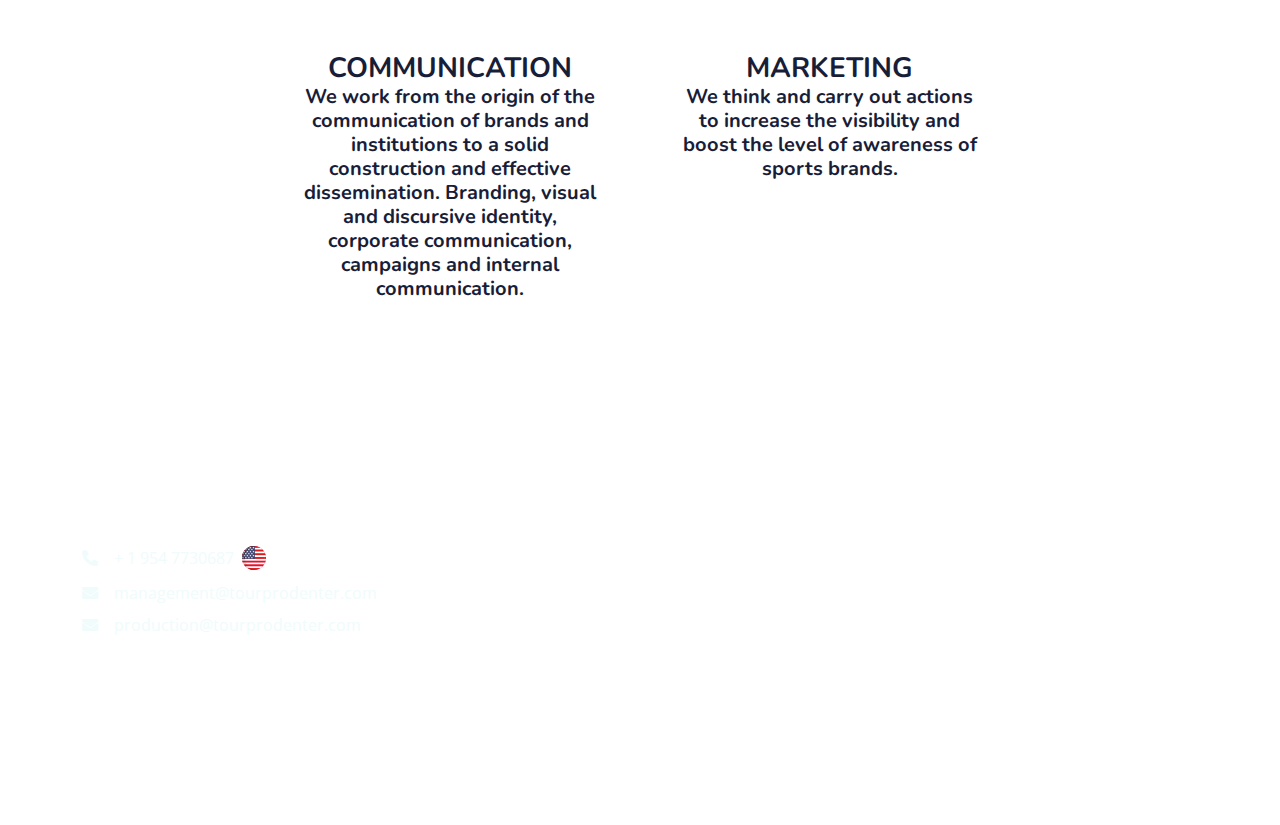
==== commit ef74490a: "change text" ====
--- a/index.html
+++ b/index.html
@@ -148,11 +148,10 @@
     <!-- Carousel End -->
     <!-- About Start -->
     <div class="text-center wow fadeInUp" data-wow-delay="0.1s" style="visibility: visible; animation-delay: 0.1s; animation-name: fadeInUp;">
-        <h2 class="section-title bg-white text-center text-primary px-3">We elevate your brand to another level</h2>
-        <h4 class="mb-4">Management and marketing of companies and institutions</h4>   
+        <h2 class="section-title bg-white text-center text-primary px-3">WE TAKE YOU TO ANOTHER LEVEL</h2>
+        <h4 class="mb-4">International tourism services, event production and brand marketing.</h4>   
     </div>
     <div id="sponsorship" class="container-xxl py-5">
-        <h2 class="mb-4 text-center">Our services:</h2> 
         <div class="container">
             <div class="row g-5">
                 <div class="col-lg-6 wow fadeInUp" data-wow-delay="0.1s" style="min-height: 400px;">
